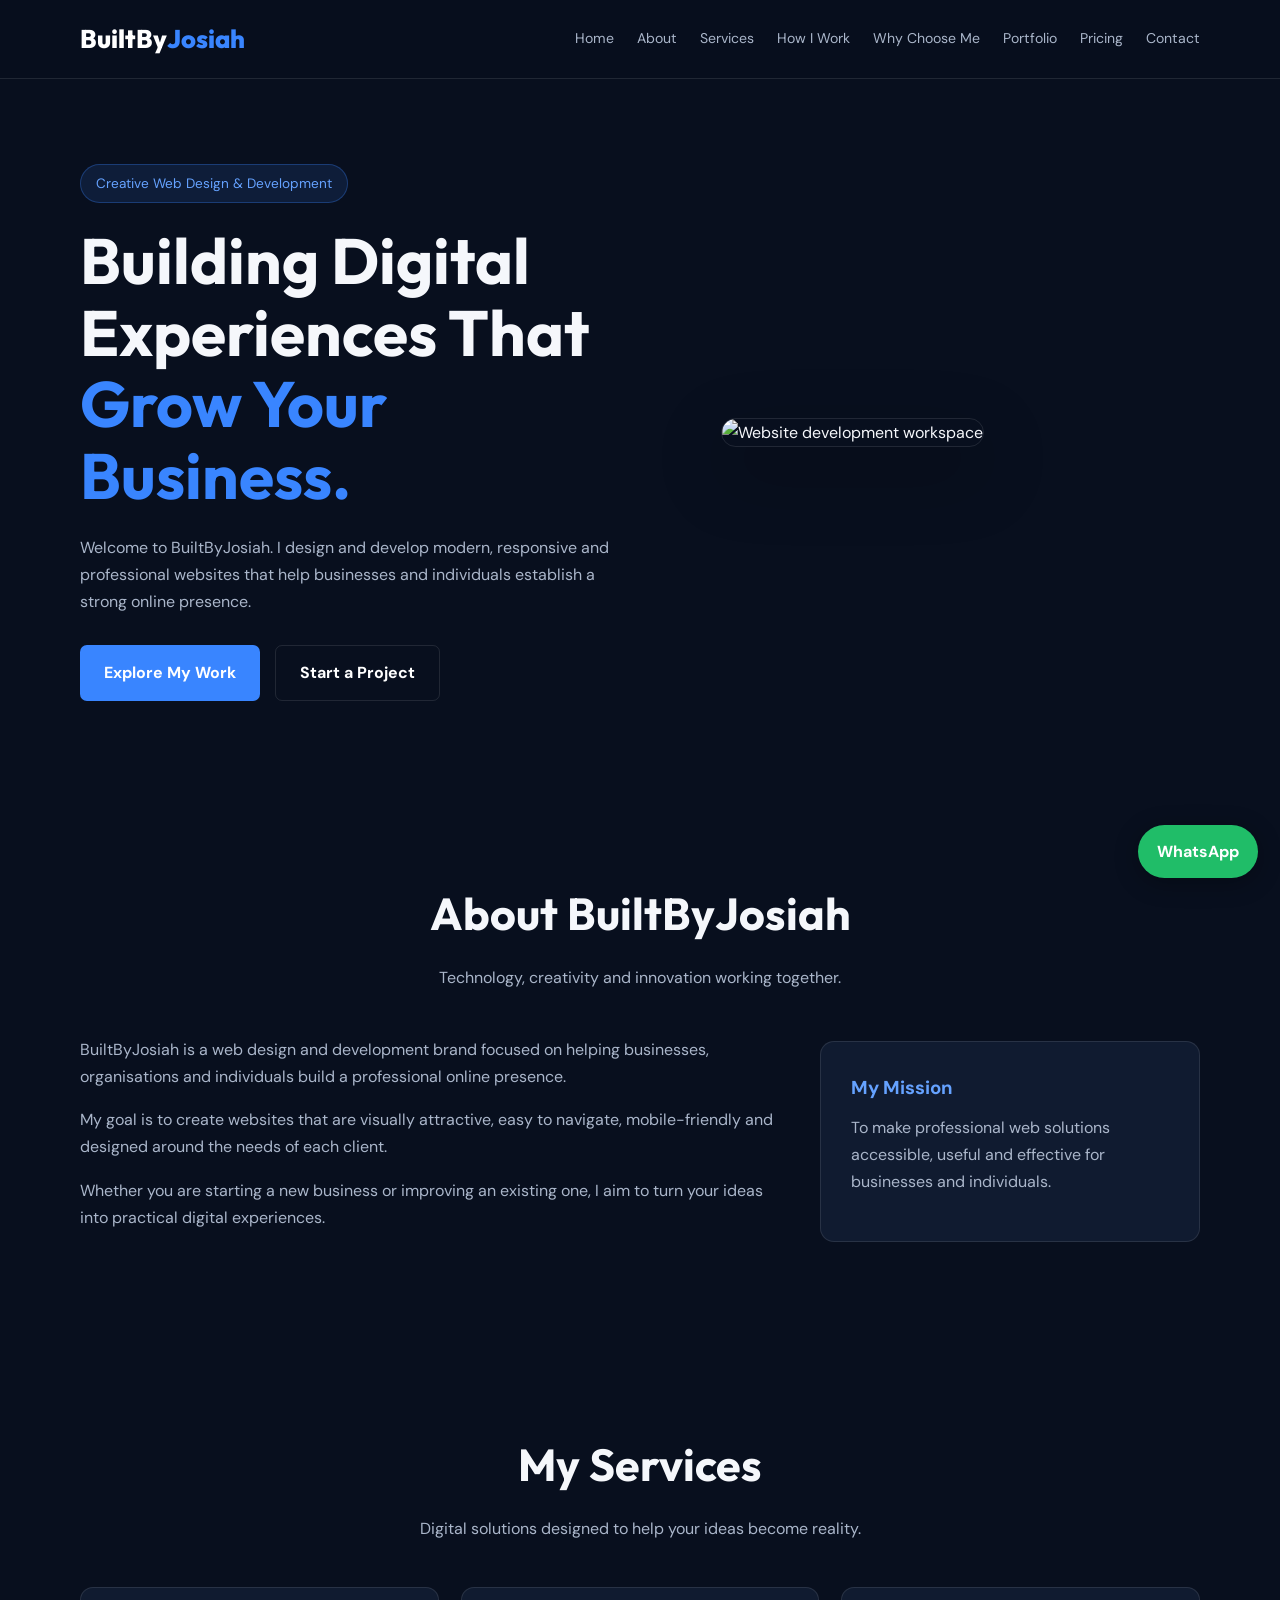
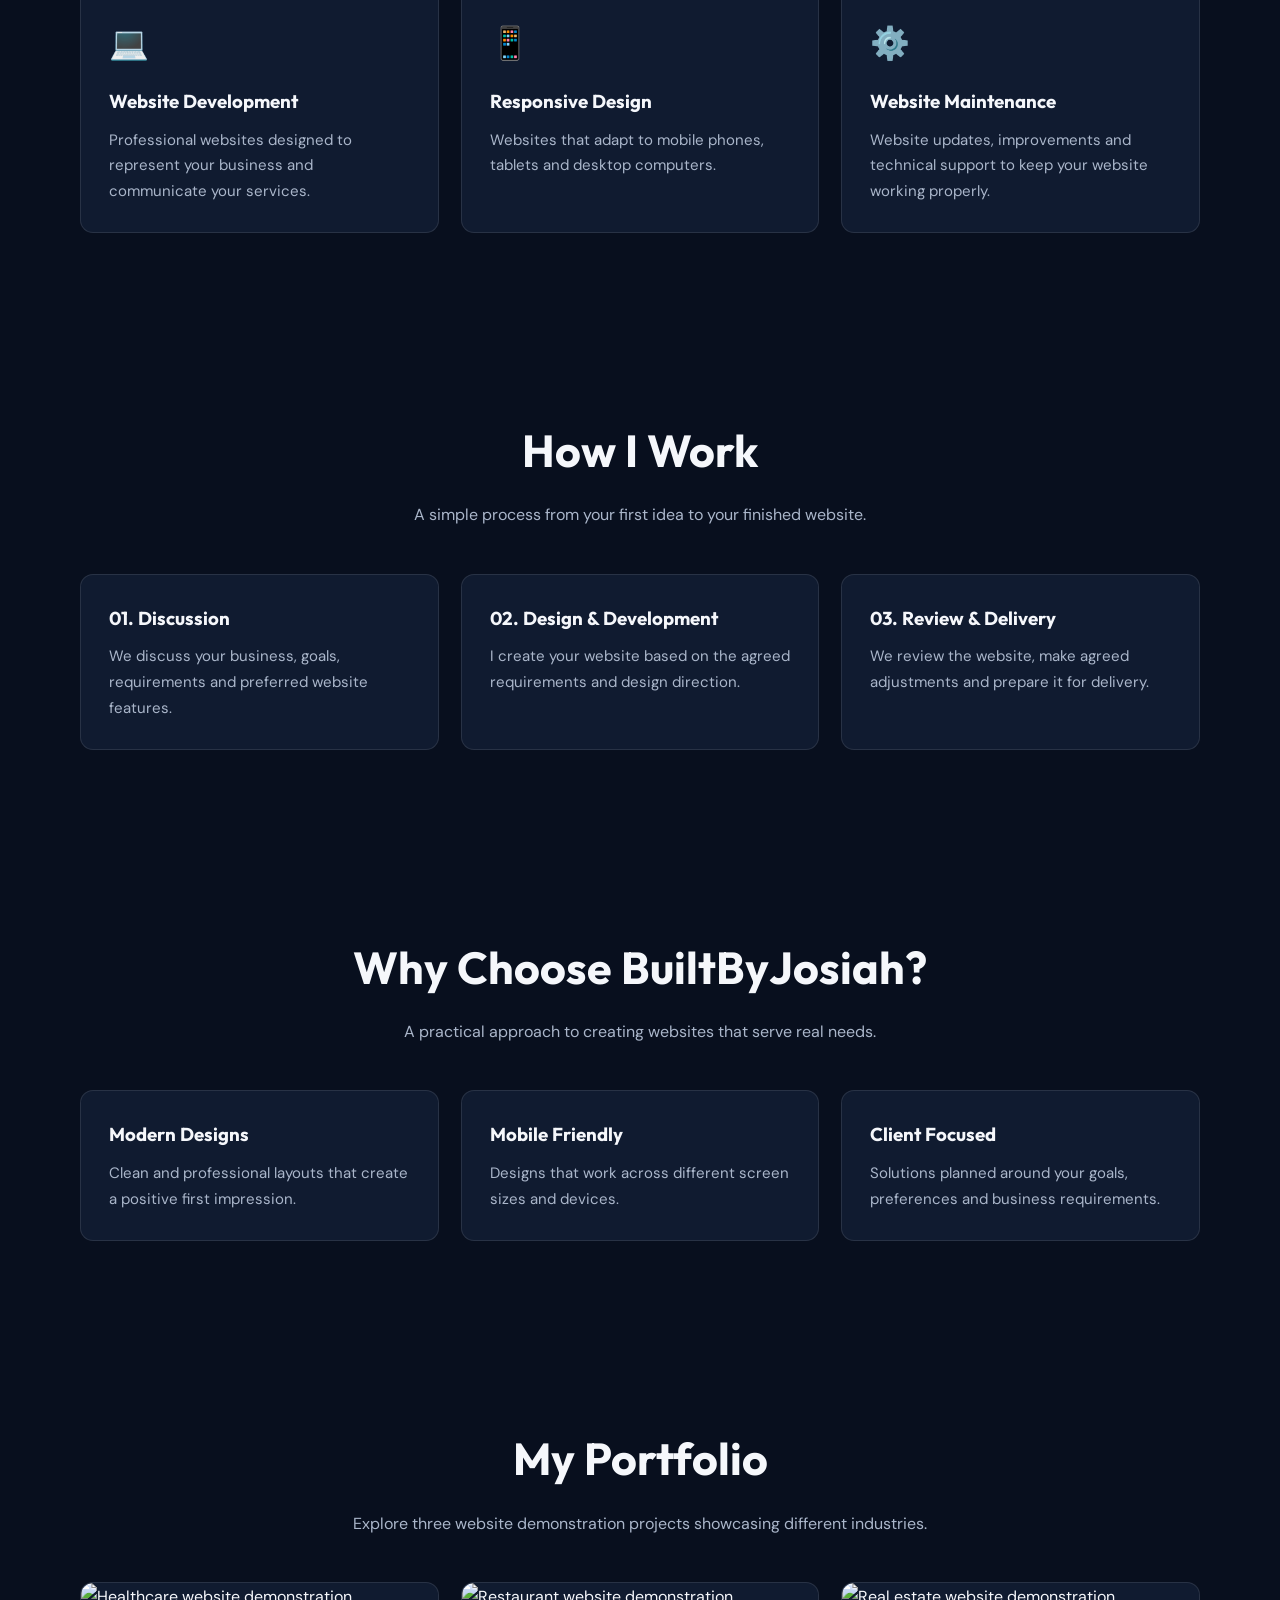
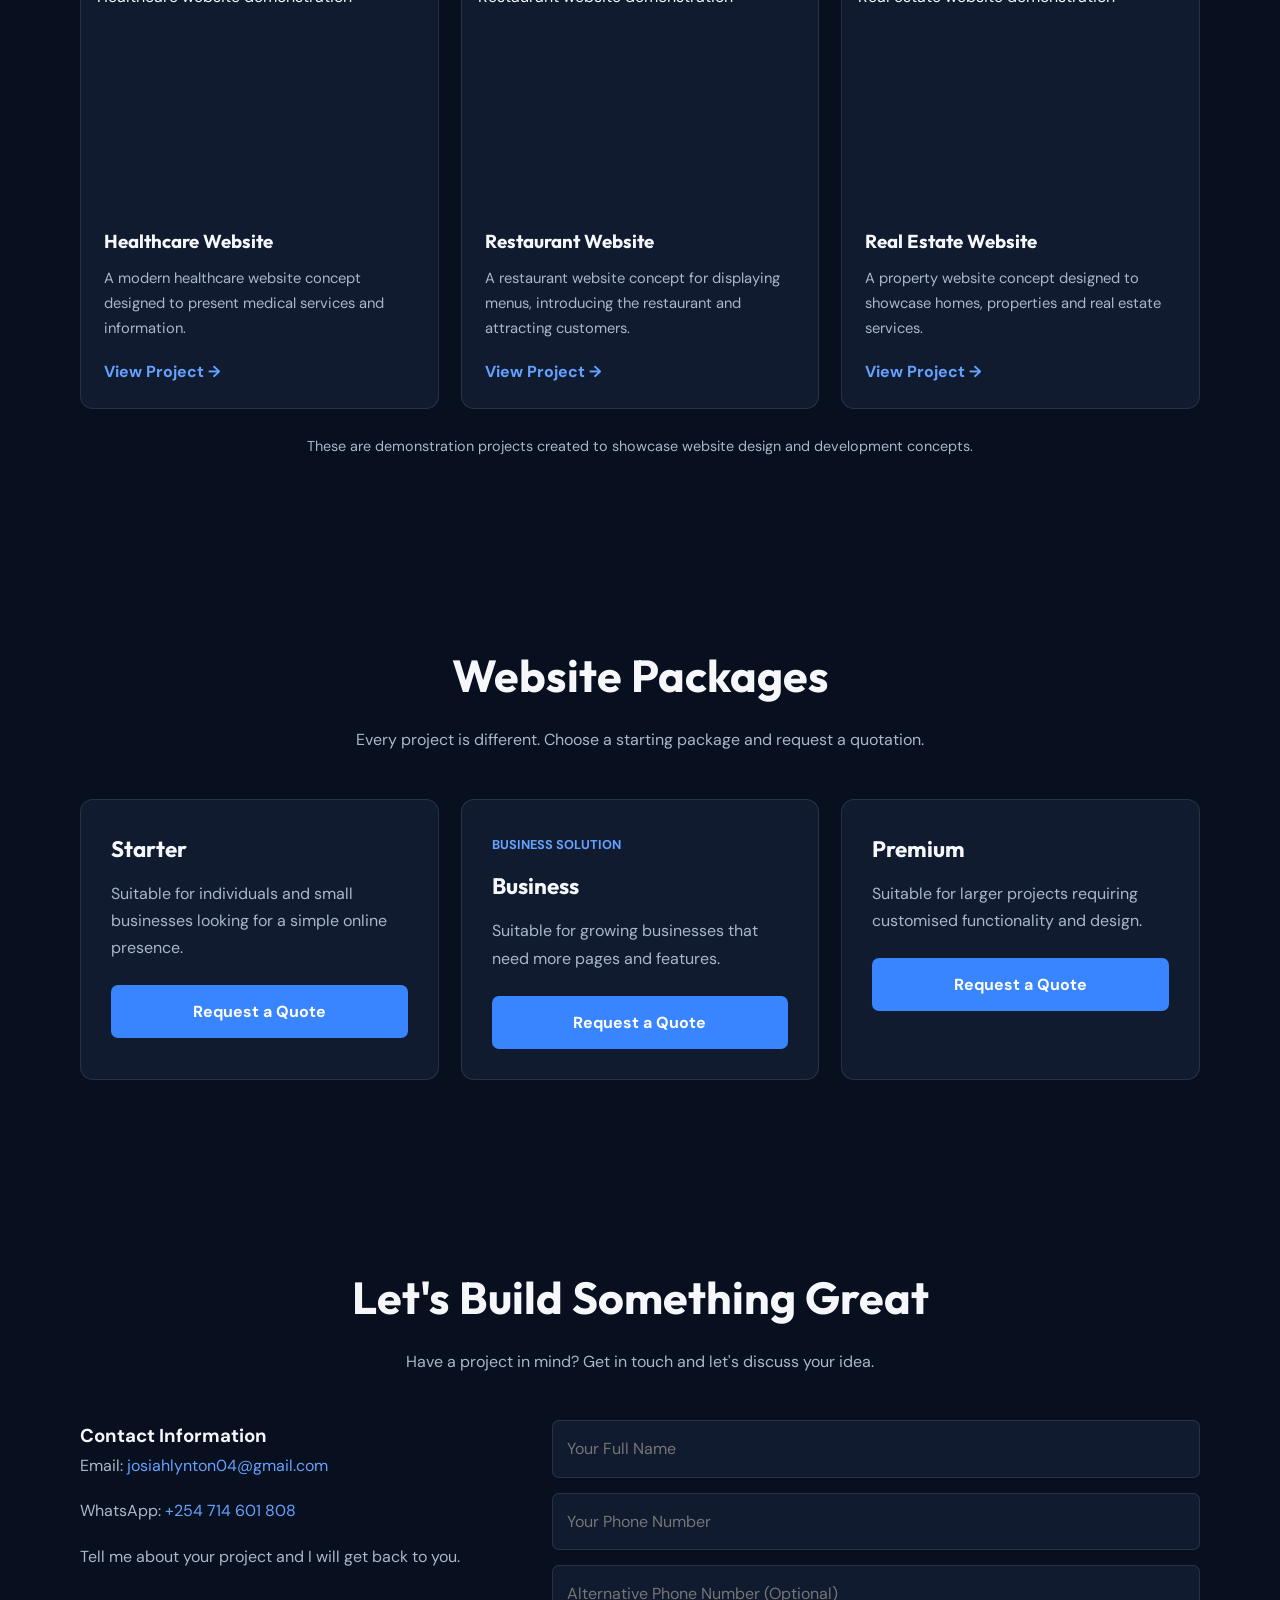
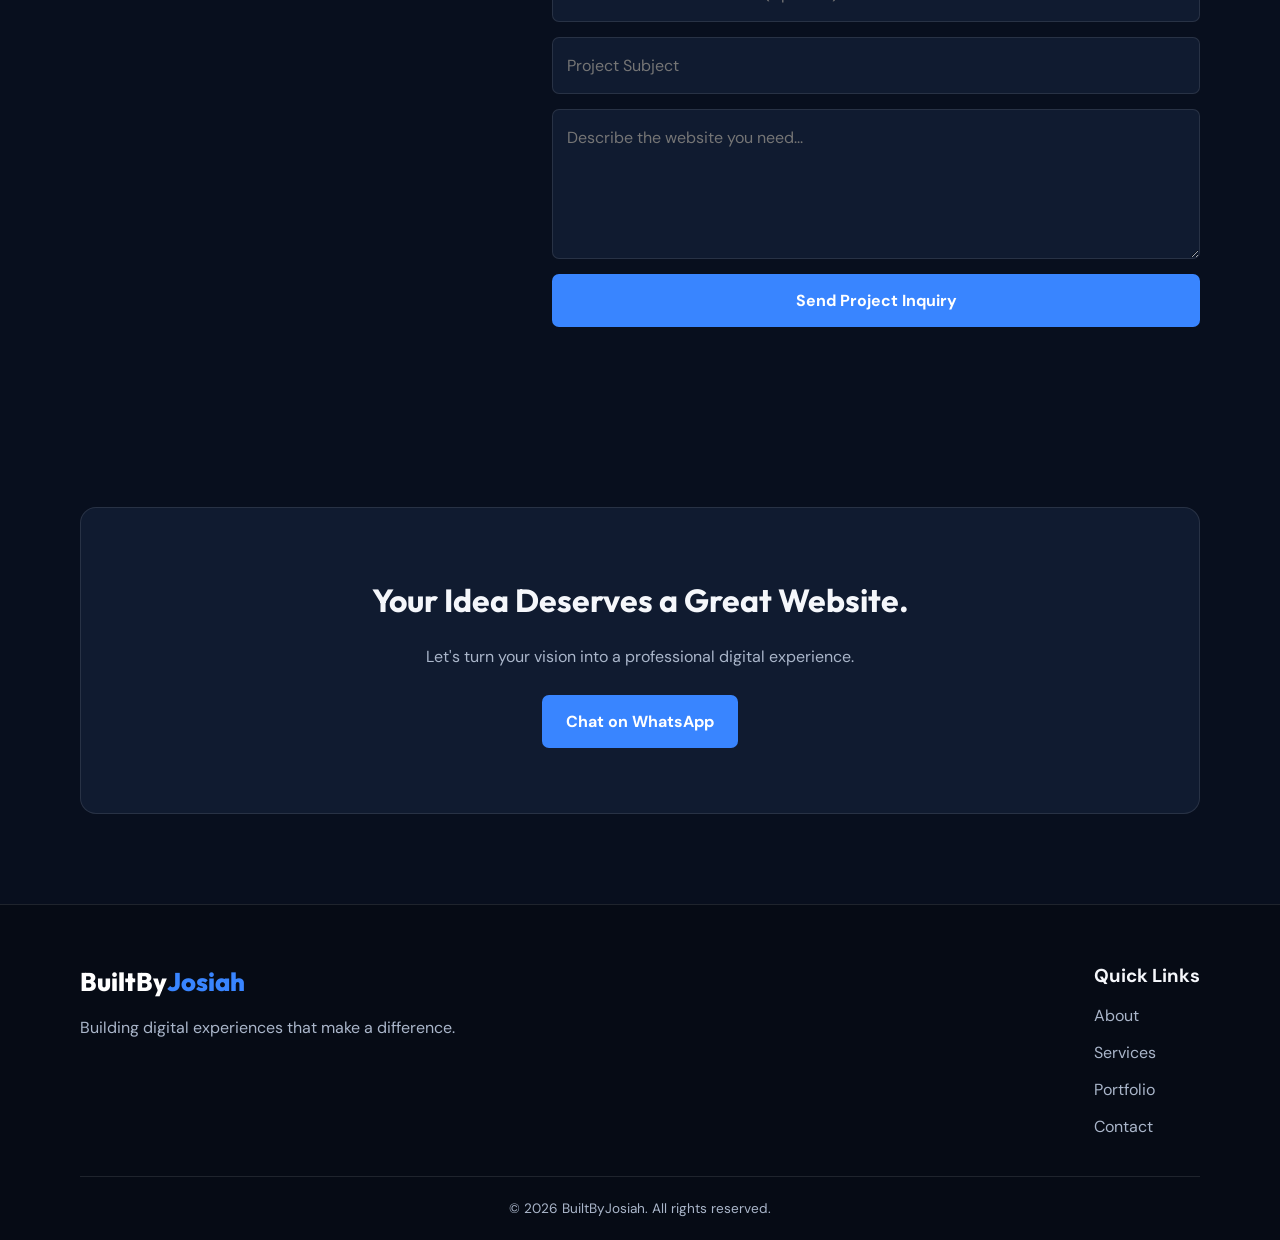
==== index.html @ 55ff453a "Add files via upload" ====
<!DOCTYPE html>
<html lang="en">

<head>
    <meta charset="UTF-8">
    <meta name="viewport" content="width=device-width, initial-scale=1.0">
    <meta name="description"
        content="BuiltByJosiah provides professional website design and development services for businesses and individuals.">
    <title>BuiltByJosiah | Professional Web Development</title>

    <link rel="preconnect" href="https://fonts.googleapis.com">
    <link rel="preconnect" href="https://fonts.gstatic.com" crossorigin>
    <link
        href="https://fonts.googleapis.com/css2?family=DM+Sans:wght@400;500;600;700&family=Outfit:wght@400;500;600;700;800&display=swap"
        rel="stylesheet">

    <link rel="stylesheet" href="style.css">
</head>

<body>

    <!-- HEADER -->
    <header class="site-header">
        <div class="container navbar">

            <a href="#home" class="logo">
                BuiltBy<span>Josiah</span>
            </a>

            <button class="menu-toggle" id="menu-toggle" aria-label="Open navigation menu" aria-expanded="false">
                ☰
            </button>

            <nav class="navigation" id="main-navigation">
                <a href="#home">Home</a>
                <a href="#about">About</a>
                <a href="#services">Services</a>
                <a href="#process">How I Work</a>
                <a href="#why-us">Why Choose Me</a>
                <a href="#portfolio">Portfolio</a>
                <a href="#pricing">Pricing</a>
                <a href="#contact">Contact</a>
            </nav>

        </div>
    </header>

    <!-- HERO SECTION -->
    <main>

        <section class="hero" id="home">
            <div class="container hero-content">

                <div class="hero-text">

                    <span class="hero-label">
                        Creative Web Design & Development
                    </span>

                    <h1>
                        Building Digital Experiences That
                        <span>Grow Your Business.</span>
                    </h1>

                    <p>
                        Welcome to BuiltByJosiah. I design and develop
                        modern, responsive and professional websites
                        that help businesses and individuals establish
                        a strong online presence.
                    </p>

                    <div class="hero-buttons">
                        <a href="#portfolio" class="primary-button">
                            Explore My Work
                        </a>

                        <a href="#contact" class="secondary-button">
                            Start a Project
                        </a>
                    </div>

                </div>

                <div class="hero-image">
                    <img src="https://images.unsplash.com/photo-1460925895917-afdab827c52f?auto=format&fit=crop&w=1000&q=85"
                        alt="Website development workspace">
                </div>

            </div>
        </section>

        <!-- ABOUT SECTION -->
        <section class="section about-section" id="about">
            <div class="container">

                <div class="section-heading">
                    <h2>About BuiltByJosiah</h2>
                    <p>
                        Technology, creativity and innovation working together.
                    </p>
                </div>

                <div class="about-content">

                    <div>
                        <p>
                            BuiltByJosiah is a web design and development
                            brand focused on helping businesses, organisations
                            and individuals build a professional online presence.
                        </p>

                        <p>
                            My goal is to create websites that are visually
                            attractive, easy to navigate, mobile-friendly
                            and designed around the needs of each client.
                        </p>

                        <p>
                            Whether you are starting a new business or improving
                            an existing one, I aim to turn your ideas into
                            practical digital experiences.
                        </p>
                    </div>

                    <div class="about-highlight">
                        <h3>My Mission</h3>
                        <p>
                            To make professional web solutions accessible,
                            useful and effective for businesses and individuals.
                        </p>
                    </div>

                </div>
            </div>
        </section>

        <!-- SERVICES SECTION -->
        <section class="section services-section" id="services">
            <div class="container">

                <div class="section-heading">
                    <h2>My Services</h2>
                    <p>
                        Digital solutions designed to help your ideas
                        become reality.
                    </p>
                </div>

                <div class="services-grid">

                    <article class="service-card">
                        <div class="service-icon">💻</div>
                        <h3>Website Development</h3>
                        <p>
                            Professional websites designed to represent
                            your business and communicate your services.
                        </p>
                    </article>

                    <article class="service-card">
                        <div class="service-icon">📱</div>
                        <h3>Responsive Design</h3>
                        <p>
                            Websites that adapt to mobile phones,
                            tablets and desktop computers.
                        </p>
                    </article>

                    <article class="service-card">
                        <div class="service-icon">⚙️</div>
                        <h3>Website Maintenance</h3>
                        <p>
                            Website updates, improvements and technical
                            support to keep your website working properly.
                        </p>
                    </article>

                </div>
            </div>
        </section>

        <!-- WORK PROCESS -->
        <section class="section process-section" id="process">
            <div class="container">

                <div class="section-heading">
                    <h2>How I Work</h2>
                    <p>
                        A simple process from your first idea
                        to your finished website.
                    </p>
                </div>

                <div class="process-grid">

                    <article class="process-card">
                        <h3>01. Discussion</h3>
                        <p>
                            We discuss your business, goals,
                            requirements and preferred website features.
                        </p>
                    </article>

                    <article class="process-card">
                        <h3>02. Design & Development</h3>
                        <p>
                            I create your website based on the agreed
                            requirements and design direction.
                        </p>
                    </article>

                    <article class="process-card">
                        <h3>03. Review & Delivery</h3>
                        <p>
                            We review the website, make agreed adjustments
                            and prepare it for delivery.
                        </p>
                    </article>

                </div>
            </div>
        </section>

        <!-- WHY CHOOSE ME -->
        <section class="section why-section" id="why-us">
            <div class="container">

                <div class="section-heading">
                    <h2>Why Choose BuiltByJosiah?</h2>
                    <p>
                        A practical approach to creating websites
                        that serve real needs.
                    </p>
                </div>

                <div class="why-grid">

                    <article class="why-card">
                        <h3>Modern Designs</h3>
                        <p>
                            Clean and professional layouts that
                            create a positive first impression.
                        </p>
                    </article>

                    <article class="why-card">
                        <h3>Mobile Friendly</h3>
                        <p>
                            Designs that work across different
                            screen sizes and devices.
                        </p>
                    </article>

                    <article class="why-card">
                        <h3>Client Focused</h3>
                        <p>
                            Solutions planned around your goals,
                            preferences and business requirements.
                        </p>
                    </article>

                </div>
            </div>
        </section>

        <!-- PORTFOLIO -->
        <section class="section portfolio-section" id="portfolio">
            <div class="container">

                <div class="section-heading">
                    <h2>My Portfolio</h2>
                    <p>
                        Explore three website demonstration projects
                        showcasing different industries.
                    </p>
                </div>

                <div class="portfolio-grid">

                    <!-- HEALTHCARE -->
                    <article class="portfolio-card">

                        <div class="portfolio-image">
                            <img src="https://images.unsplash.com/photo-1576091160399-112ba8d25d1d?auto=format&fit=crop&w=900&q=85"
                                alt="Healthcare website demonstration">
                        </div>

                        <div class="portfolio-info">
                            <h3>Healthcare Website</h3>

                            <p>
                                A modern healthcare website concept
                                designed to present medical services
                                and information.
                            </p>

                            <a href="projects/healthcare.html" class="portfolio-link">
                                View Project →
                            </a>
                        </div>

                    </article>

                    <!-- RESTAURANT -->
                    <article class="portfolio-card">

                        <div class="portfolio-image">
                            <img src="https://images.unsplash.com/photo-1517248135467-4c7edcad34c4?auto=format&fit=crop&w=900&q=85"
                                alt="Restaurant website demonstration">
                        </div>

                        <div class="portfolio-info">
                            <h3>Restaurant Website</h3>

                            <p>
                                A restaurant website concept for displaying
                                menus, introducing the restaurant and
                                attracting customers.
                            </p>

                            <a href="projects/restaurant.html" class="portfolio-link">
                                View Project →
                            </a>
                        </div>

                    </article>

                    <!-- REAL ESTATE -->
                    <article class="portfolio-card">

                        <div class="portfolio-image">
                            <img src="https://images.unsplash.com/photo-1600596542815-ffad4c1539a9?auto=format&fit=crop&w=900&q=85"
                                alt="Real estate website demonstration">
                        </div>

                        <div class="portfolio-info">
                            <h3>Real Estate Website</h3>

                            <p>
                                A property website concept designed
                                to showcase homes, properties and
                                real estate services.
                            </p>

                            <a href="projects/real-estate.html" class="portfolio-link">
                                View Project →
                            </a>
                        </div>

                    </article>

                </div>

                <p class="portfolio-note">
                    These are demonstration projects created to showcase
                    website design and development concepts.
                </p>

            </div>
        </section>

        <!-- PRICING -->
        <section class="section pricing-section" id="pricing">
            <div class="container">

                <div class="section-heading">
                    <h2>Website Packages</h2>
                    <p>
                        Every project is different. Choose a starting
                        package and request a quotation.
                    </p>
                </div>

                <div class="pricing-grid">

                    <article class="pricing-card">
                        <h3>Starter</h3>

                        <p class="pricing-description">
                            Suitable for individuals and small businesses
                            looking for a simple online presence.
                        </p>

                        <a href="#contact" class="primary-button">
                            Request a Quote
                        </a>
                    </article>

                    <article class="pricing-card">
                        <span class="popular-label">BUSINESS SOLUTION</span>

                        <h3>Business</h3>

                        <p class="pricing-description">
                            Suitable for growing businesses that need
                            more pages and features.
                        </p>

                        <a href="#contact" class="primary-button">
                            Request a Quote
                        </a>
                    </article>

                    <article class="pricing-card">
                        <h3>Premium</h3>

                        <p class="pricing-description">
                            Suitable for larger projects requiring
                            customised functionality and design.
                        </p>

                        <a href="#contact" class="primary-button">
                            Request a Quote
                        </a>
                    </article>

                </div>
            </div>
        </section>

        <!-- CONTACT -->
        <section class="section contact-section" id="contact">
            <div class="container">

                <div class="section-heading">
                    <h2>Let's Build Something Great</h2>
                    <p>
                        Have a project in mind? Get in touch
                        and let's discuss your idea.
                    </p>
                </div>

                <div class="contact-content">

                    <div class="contact-details">

                        <h3>Contact Information</h3>

                        <p>
                            Email:
                            <a href="mailto:josiahlynton04@gmail.com">
                                josiahlynton04@gmail.com
                            </a>
                        </p>

                        <p>
                            WhatsApp:
                            <a href="https://wa.me/254714601808" target="_blank" rel="noopener noreferrer">
                                +254 714 601 808
                            </a>
                        </p>

                        <p>
                            Tell me about your project and I will
                            get back to you.
                        </p>

                    </div>

                    <form class="contact-form" action="https://formsubmit.co/josiahlynton04@gmail.com" method="POST">

                        <!-- EMAIL SUBJECT -->
                        <input type="hidden" name="_subject" value="New Website Project Inquiry - BuiltByJosiah">

                        <!-- SPAM PROTECTION -->
                        <input type="hidden" name="_captcha" value="true">

                        <!-- EMAIL TEMPLATE -->
                        <input type="hidden" name="_template" value="table">

                        <!-- SUCCESS REDIRECT -->
                        <input type="hidden" name="_next" value="https://YOUR-WEBSITE-ADDRESS/thank-you.html">

                        <input type="text" name="Full Name" placeholder="Your Full Name" required>

                        <input type="tel" name="Phone Number" placeholder="Your Phone Number" required>

                        <input type="tel" name="Alternative Phone Number"
                            placeholder="Alternative Phone Number (Optional)">

                        <input type="text" name="Project Subject" placeholder="Project Subject" required>

                        <textarea name="Project Description" placeholder="Describe the website you need..."
                            required></textarea>

                        <button type="submit" class="primary-button">
                            Send Project Inquiry
                        </button>

                    </form>

                </div>
            </div>
        </section>

        <!-- FINAL CALL TO ACTION -->
        <section class="section">
            <div class="container">

                <div class="final-cta">
                    <h2>Your Idea Deserves a Great Website.</h2>

                    <p>
                        Let's turn your vision into a professional
                        digital experience.
                    </p>

                    <a href="https://wa.me/254714601808?text=Hello%20BuiltByJosiah%2C%20I%20am%20interested%20in%20your%20web%20development%20services."
                        target="_blank" rel="noopener noreferrer" class="primary-button">
                        Chat on WhatsApp
                    </a>
                </div>

            </div>
        </section>

    </main>

    <!-- FOOTER -->
    <footer class="site-footer">
        <div class="container">

            <div class="footer-content">

                <div>
                    <a href="#home" class="logo">
                        BuiltBy<span>Josiah</span>
                    </a>

                    <p>
                        Building digital experiences that make a difference.
                    </p>
                </div>

                <div>
                    <h3>Quick Links</h3>

                    <p><a href="#about">About</a></p>
                    <p><a href="#services">Services</a></p>
                    <p><a href="#portfolio">Portfolio</a></p>
                    <p><a href="#contact">Contact</a></p>
                </div>

            </div>

            <div class="footer-bottom">
                <p>
                    &copy; 2026 BuiltByJosiah. All rights reserved.
                </p>
            </div>

        </div>
    </footer>

    <!-- FLOATING WHATSAPP BUTTON -->
    <a class="whatsapp-float" href="https://wa.me/254714601808" target="_blank" rel="noopener noreferrer"
        aria-label="Contact BuiltByJosiah on WhatsApp">
        WhatsApp
    </a>

    <script src="script.js"></script>

</body>

</html>
---- style.css ----
@import url('https://fonts.googleapis.com/css2?family=DM+Sans:wght@400;500;600;700&family=Outfit:wght@400;500;600;700;800&display=swap');

:root {
    --background: #080f1e;
    --surface: #101b30;
    --surface-light: #17253d;
    --primary: #3985ff;
    --primary-light: #65a2ff;
    --text: #f5f7fb;
    --muted: #aab6ca;
    --border: rgba(255, 255, 255, 0.1);
}

* {
    margin: 0;
    padding: 0;
    box-sizing: border-box;
}

html {
    scroll-behavior: smooth;
    scroll-padding-top: 90px;
}

body {
    background: var(--background);
    color: var(--text);
    font-family: 'DM Sans', sans-serif;
    line-height: 1.7;
}

a {
    color: inherit;
    text-decoration: none;
}

button,
input,
textarea {
    font: inherit;
}

.container {
    width: min(1120px, 90%);
    margin: auto;
}

.site-header {
    position: sticky;
    top: 0;
    z-index: 1000;
    background: rgba(8, 15, 30, 0.94);
    backdrop-filter: blur(14px);
    border-bottom: 1px solid var(--border);
}

.navbar {
    min-height: 78px;
    display: flex;
    align-items: center;
    justify-content: space-between;
    gap: 25px;
}

.logo {
    font-family: 'Outfit', sans-serif;
    font-size: 1.6rem;
    font-weight: 800;
    color: white;
}

.logo span {
    color: var(--primary);
}

.navigation {
    display: flex;
    align-items: center;
    gap: 23px;
}

.navigation a {
    color: var(--muted);
    font-size: 0.88rem;
    transition: 0.3s;
}

.navigation a:hover {
    color: var(--primary-light);
}

.menu-toggle {
    display: none;
    border: 0;
    background: transparent;
    color: white;
    font-size: 1.7rem;
    cursor: pointer;
}

.hero {
    min-height: 650px;
    display: flex;
    align-items: center;
    padding: 85px 0;
    overflow: hidden;
}

.hero-content {
    display: grid;
    grid-template-columns: 1.1fr 0.9fr;
    align-items: center;
    gap: 55px;
}

.hero-label {
    display: inline-block;
    padding: 7px 15px;
    background: rgba(57, 133, 255, 0.12);
    color: var(--primary-light);
    border: 1px solid rgba(57, 133, 255, 0.3);
    border-radius: 30px;
    margin-bottom: 22px;
    font-size: 0.85rem;
}

.hero h1 {
    font-family: 'Outfit', sans-serif;
    font-size: clamp(2.8rem, 5vw, 4.5rem);
    line-height: 1.12;
    margin-bottom: 22px;
}

.hero h1 span {
    color: var(--primary);
}

.hero-text p {
    color: var(--muted);
    max-width: 540px;
    margin-bottom: 30px;
}

.hero-buttons {
    display: flex;
    flex-wrap: wrap;
    gap: 15px;
}

.primary-button,
.secondary-button {
    display: inline-flex;
    align-items: center;
    justify-content: center;
    padding: 13px 24px;
    border-radius: 7px;
    font-weight: 700;
    transition: 0.3s;
}

.primary-button {
    background: var(--primary);
    color: white;
}

.primary-button:hover {
    background: #246fe5;
    transform: translateY(-3px);
}

.secondary-button {
    border: 1px solid var(--border);
    color: white;
}

.secondary-button:hover {
    border-color: var(--primary);
    color: var(--primary-light);
}

.hero-image img {
    width: 100%;
    max-height: 440px;
    object-fit: cover;
    border-radius: 18px;
    border: 1px solid var(--border);
    box-shadow: 0 25px 70px rgba(0, 0, 0, 0.3);
}

.section {
    padding: 90px 0;
}

.section-heading {
    max-width: 680px;
    margin: 0 auto 45px;
    text-align: center;
}

.section-heading h2 {
    font-family: 'Outfit', sans-serif;
    font-size: clamp(2rem, 4vw, 2.8rem);
    margin-bottom: 12px;
}

.section-heading p,
.about-content p,
.portfolio-note {
    color: var(--muted);
}

.about-content {
    display: grid;
    grid-template-columns: 1.3fr 0.7fr;
    gap: 35px;
    align-items: center;
}

.about-content p {
    margin-bottom: 16px;
}

.about-highlight {
    background: var(--surface);
    padding: 30px;
    border: 1px solid var(--border);
    border-radius: 14px;
}

.about-highlight h3 {
    color: var(--primary-light);
    margin-bottom: 10px;
}

.services-grid,
.process-grid,
.why-grid,
.portfolio-grid,
.pricing-grid {
    display: grid;
    grid-template-columns: repeat(3, 1fr);
    gap: 22px;
}

.service-card,
.process-card,
.why-card,
.portfolio-card,
.pricing-card {
    background: var(--surface);
    border: 1px solid var(--border);
    border-radius: 13px;
    overflow: hidden;
    transition: 0.3s;
}

.service-card,
.process-card,
.why-card {
    padding: 28px;
}

.service-card:hover,
.process-card:hover,
.why-card:hover,
.portfolio-card:hover,
.pricing-card:hover {
    transform: translateY(-6px);
    border-color: rgba(57, 133, 255, 0.6);
}

.service-icon {
    font-size: 2rem;
    margin-bottom: 15px;
}

.service-card h3,
.process-card h3,
.why-card h3 {
    font-family: 'Outfit', sans-serif;
    margin-bottom: 10px;
}

.service-card p,
.process-card p,
.why-card p {
    color: var(--muted);
    font-size: 0.94rem;
}

.portfolio-image img {
    width: 100%;
    height: 220px;
    object-fit: cover;
    display: block;
}

.portfolio-info {
    padding: 23px;
}

.portfolio-info h3 {
    font-family: 'Outfit', sans-serif;
    margin-bottom: 8px;
}

.portfolio-info p {
    color: var(--muted);
    font-size: 0.92rem;
    margin-bottom: 17px;
}

.portfolio-link {
    color: var(--primary-light);
    font-weight: 700;
}

.portfolio-link:hover {
    color: white;
}

.portfolio-note {
    margin-top: 25px;
    text-align: center;
    font-size: 0.9rem;
}

.pricing-card {
    padding: 30px;
    position: relative;
}

.pricing-card h3 {
    font-family: 'Outfit', sans-serif;
    font-size: 1.4rem;
    margin-bottom: 12px;
}

.pricing-description {
    color: var(--muted);
    margin-bottom: 24px;
}

.pricing-card .primary-button {
    width: 100%;
}

.popular-label {
    display: inline-block;
    color: var(--primary-light);
    font-size: 0.8rem;
    font-weight: 700;
    margin-bottom: 12px;
}

.contact-content {
    display: grid;
    grid-template-columns: 0.8fr 1.2fr;
    gap: 40px;
}

.contact-details p {
    color: var(--muted);
    margin-bottom: 18px;
}

.contact-details a {
    color: var(--primary-light);
}

.contact-form {
    display: flex;
    flex-direction: column;
    gap: 15px;
}

.contact-form input,
.contact-form textarea {
    width: 100%;
    padding: 14px;
    background: var(--surface);
    border: 1px solid var(--border);
    border-radius: 7px;
    color: white;
    outline: none;
}

.contact-form input:focus,
.contact-form textarea:focus {
    border-color: var(--primary);
}

.contact-form textarea {
    min-height: 150px;
    resize: vertical;
}

.contact-form button {
    border: none;
    cursor: pointer;
}

.final-cta {
    text-align: center;
    padding: 65px 20px;
    background: var(--surface);
    border-radius: 16px;
    border: 1px solid var(--border);
}

.final-cta h2 {
    font-family: 'Outfit', sans-serif;
    font-size: 2rem;
    margin-bottom: 15px;
}

.final-cta p {
    color: var(--muted);
    margin-bottom: 25px;
}

.site-footer {
    padding: 55px 0 20px;
    border-top: 1px solid var(--border);
    background: #060b15;
}

.footer-content {
    display: flex;
    justify-content: space-between;
    gap: 30px;
    flex-wrap: wrap;
    margin-bottom: 35px;
}

.footer-content p {
    color: var(--muted);
    margin-top: 10px;
}

.footer-bottom {
    padding-top: 20px;
    border-top: 1px solid var(--border);
    color: var(--muted);
    text-align: center;
    font-size: 0.85rem;
}

.whatsapp-float {
    position: fixed;
    right: 22px;
    bottom: 22px;
    z-index: 900;
    background: #20bd68;
    color: white;
    padding: 13px 19px;
    border-radius: 40px;
    font-weight: 700;
    box-shadow: 0 5px 25px rgba(0, 0, 0, 0.3);
    transition: 0.3s;
}

.whatsapp-float:hover {
    transform: translateY(-4px);
}

/* TABLETS */

@media (max-width: 900px) {
    .navigation {
        gap: 13px;
    }

    .navigation a {
        font-size: 0.8rem;
    }

    .hero-content {
        gap: 30px;
    }

    .services-grid,
    .process-grid,
    .why-grid,
    .portfolio-grid,
    .pricing-grid {
        grid-template-columns: repeat(2, 1fr);
    }
}

/* MOBILE PHONES */

@media (max-width: 700px) {
    .navbar {
        min-height: 70px;
    }

    .menu-toggle {
        display: block;
    }

    .navigation {
        display: none;
        position: absolute;
        top: 70px;
        left: 0;
        width: 100%;
        padding: 22px 5%;
        background: var(--surface);
        border-bottom: 1px solid var(--border);
        flex-direction: column;
        align-items: flex-start;
        gap: 17px;
    }

    .navigation.active {
        display: flex;
    }

    .navigation a {
        font-size: 1rem;
    }

    .hero {
        padding: 65px 0;
    }

    .hero-content,
    .about-content,
    .contact-content {
        grid-template-columns: 1fr;
    }

    .hero h1 {
        font-size: 2.8rem;
    }

    .hero-image {
        margin-top: 15px;
    }

    .section {
        padding: 65px 0;
    }

    .services-grid,
    .process-grid,
    .why-grid,
    .portfolio-grid,
    .pricing-grid {
        grid-template-columns: 1fr;
    }

    .about-highlight {
        margin-top: 10px;
    }

    .final-cta h2 {
        font-size: 1.7rem;
    }

    .whatsapp-float {
        right: 14px;
        bottom: 14px;
        padding: 11px 15px;
    }
}
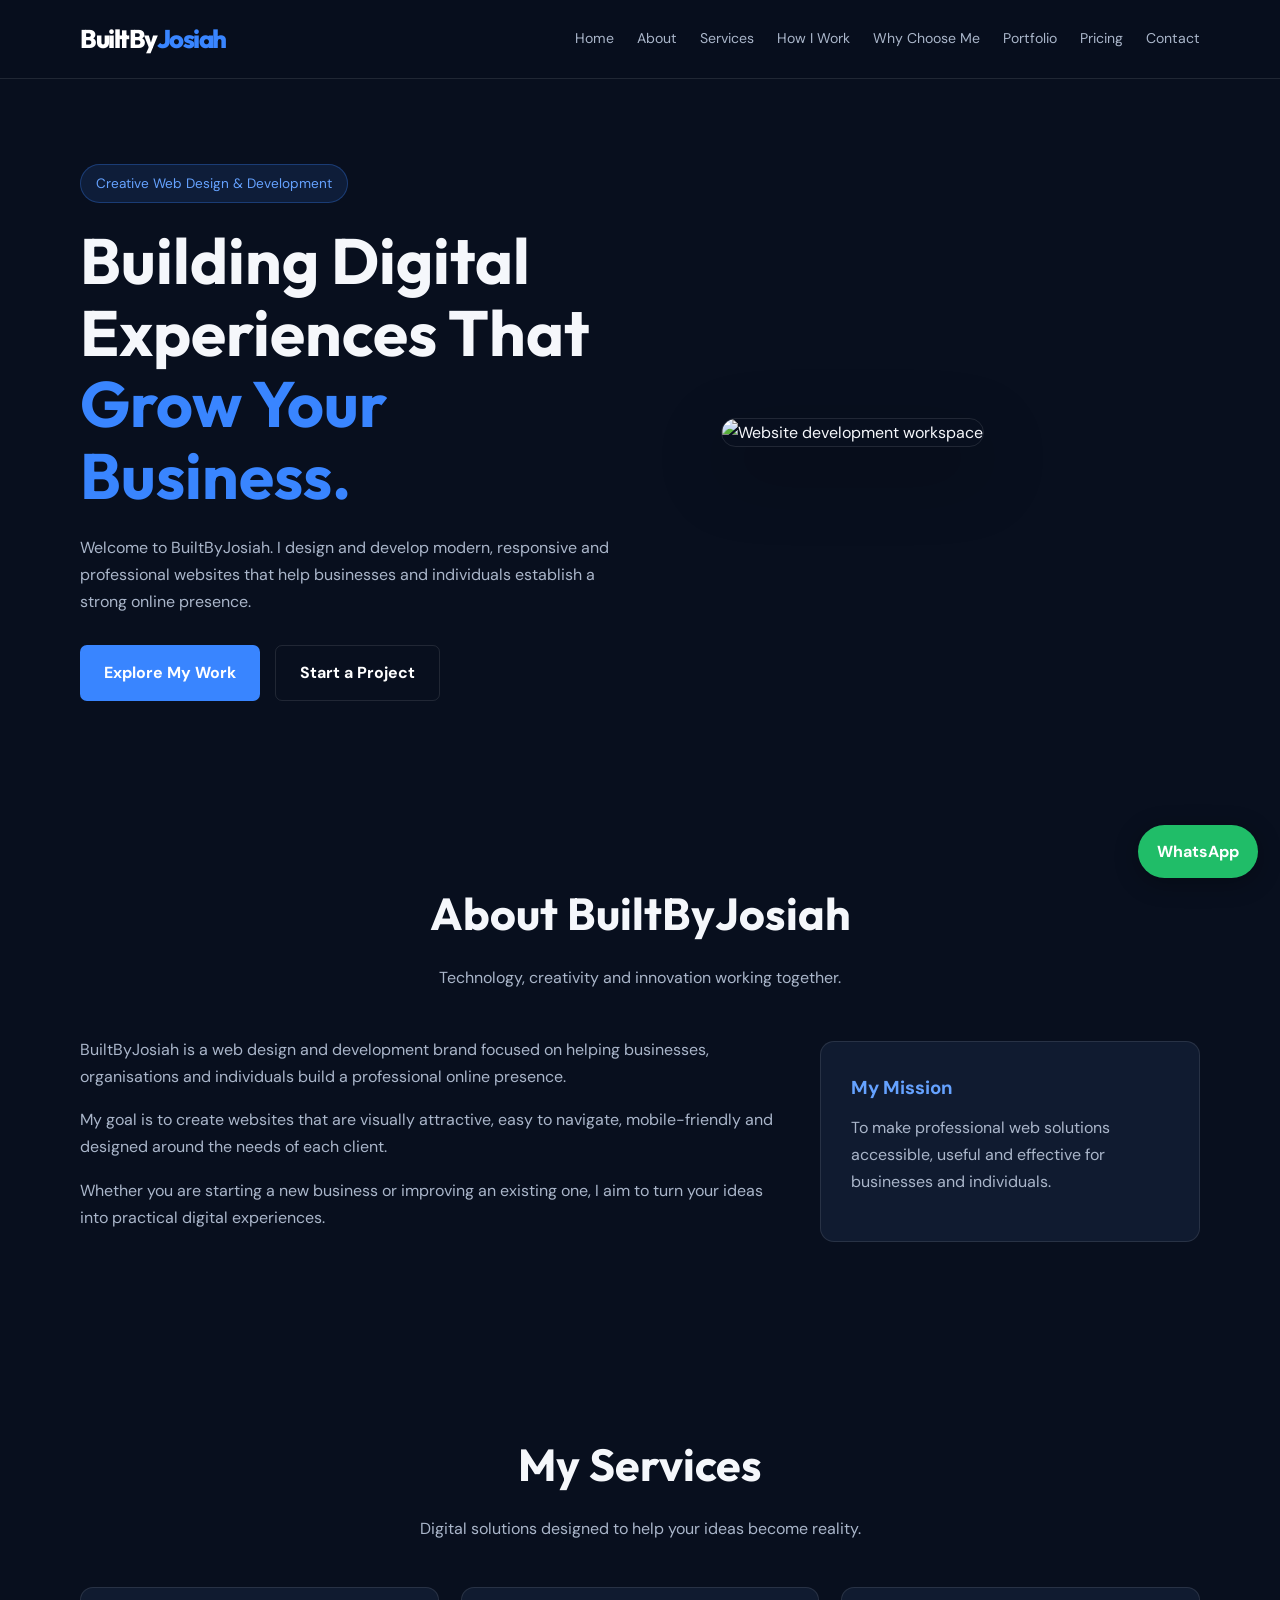
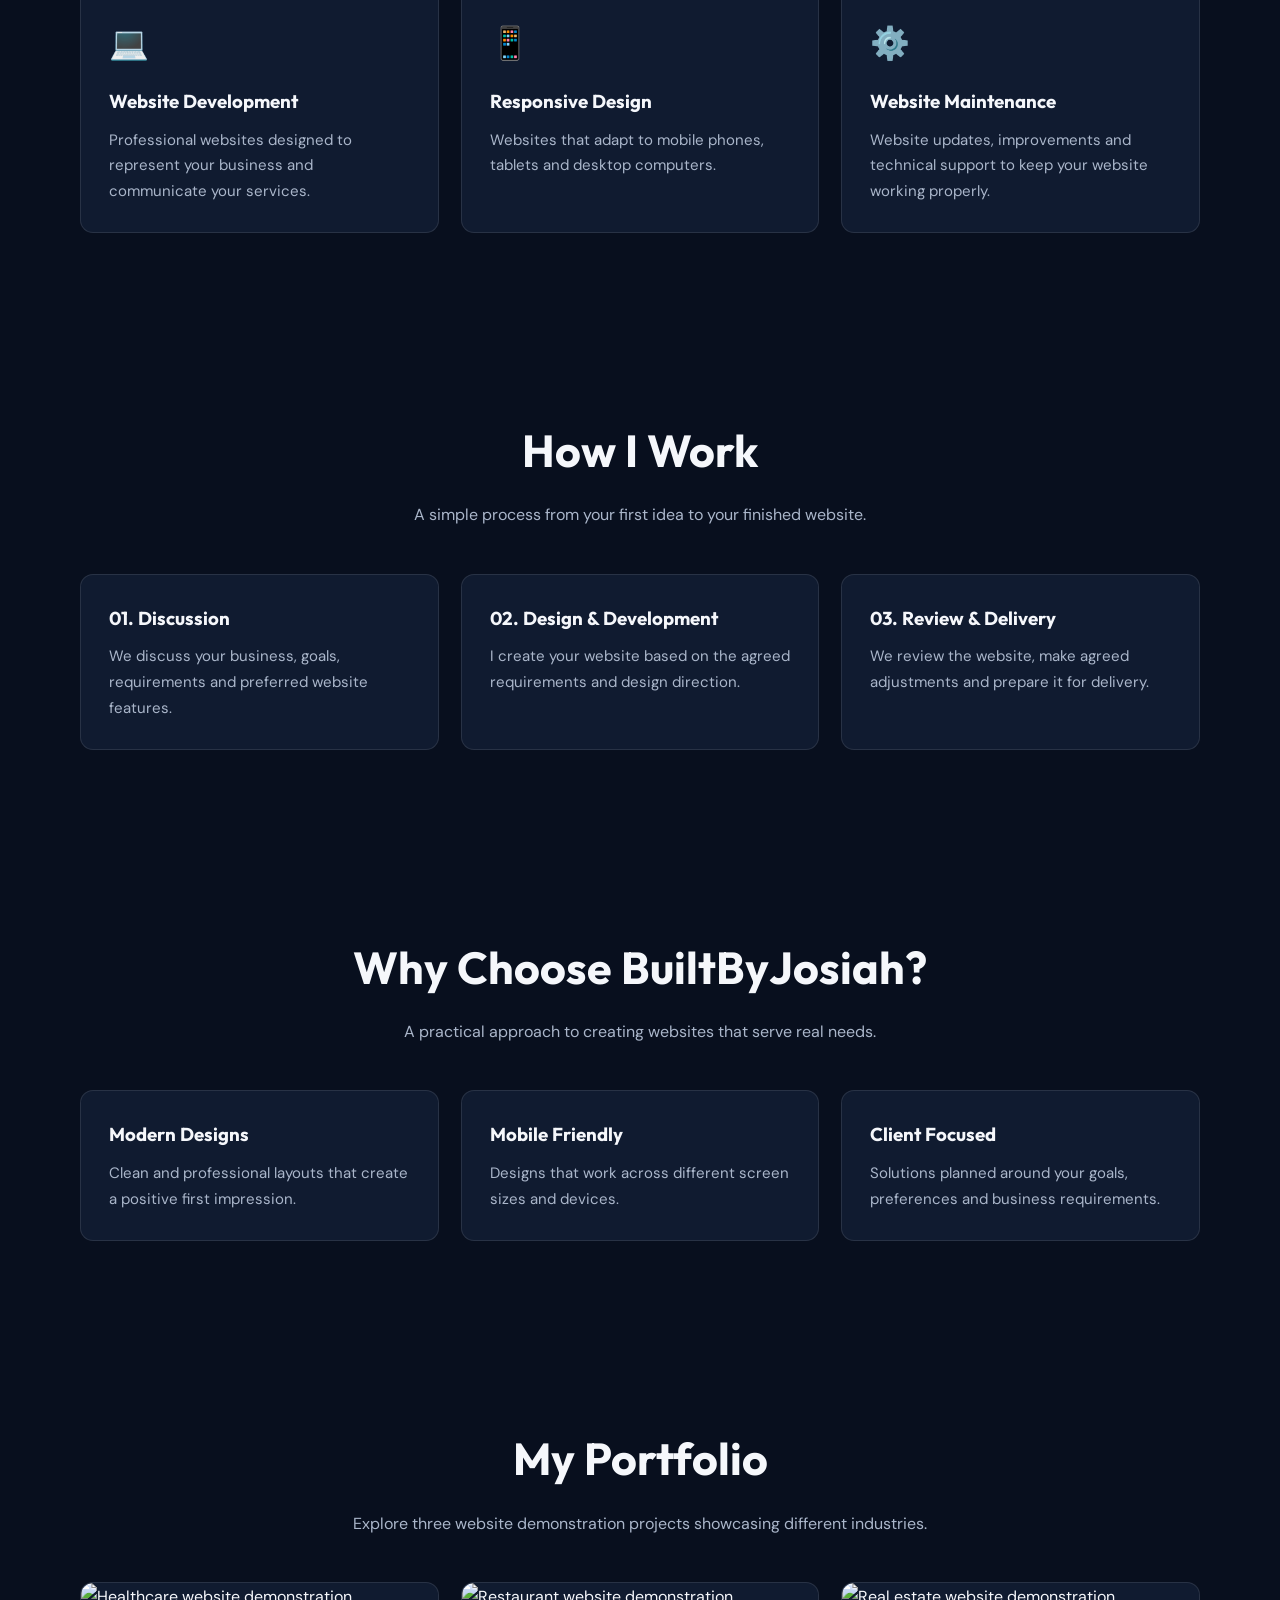
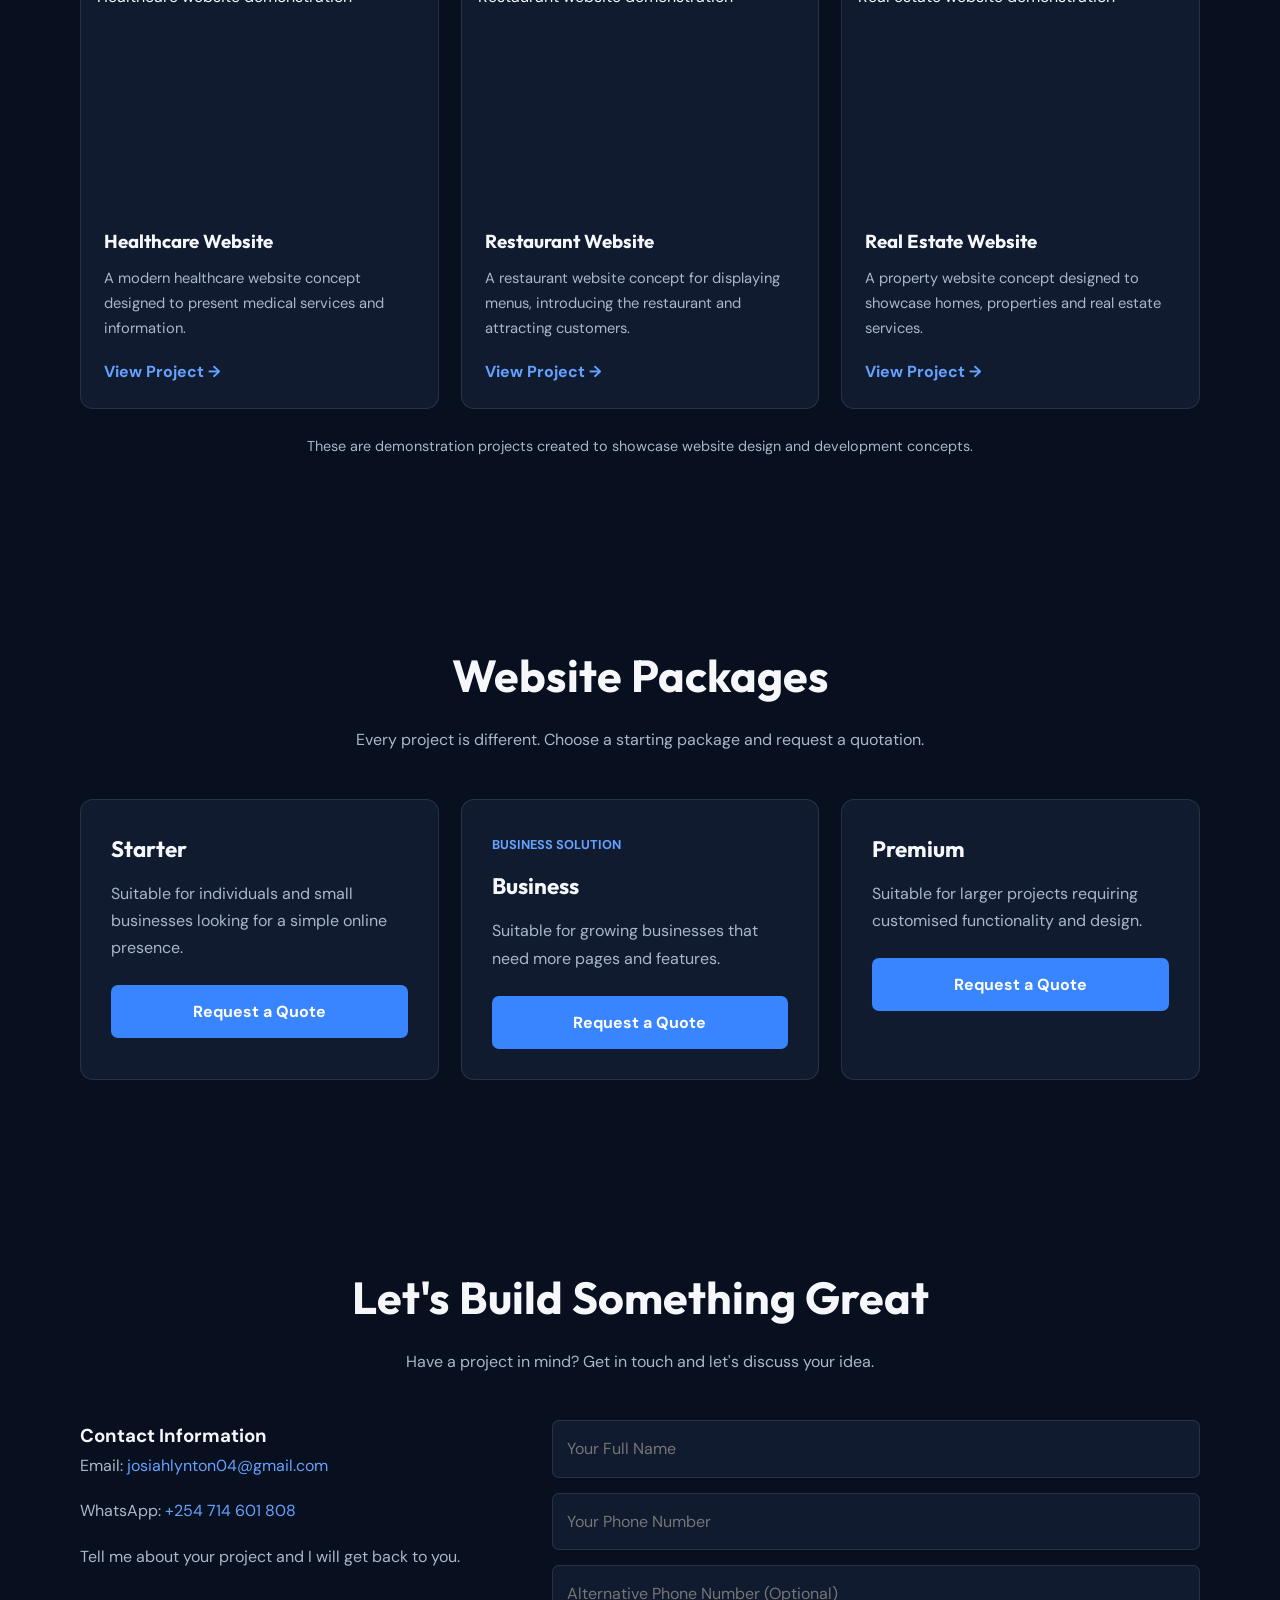
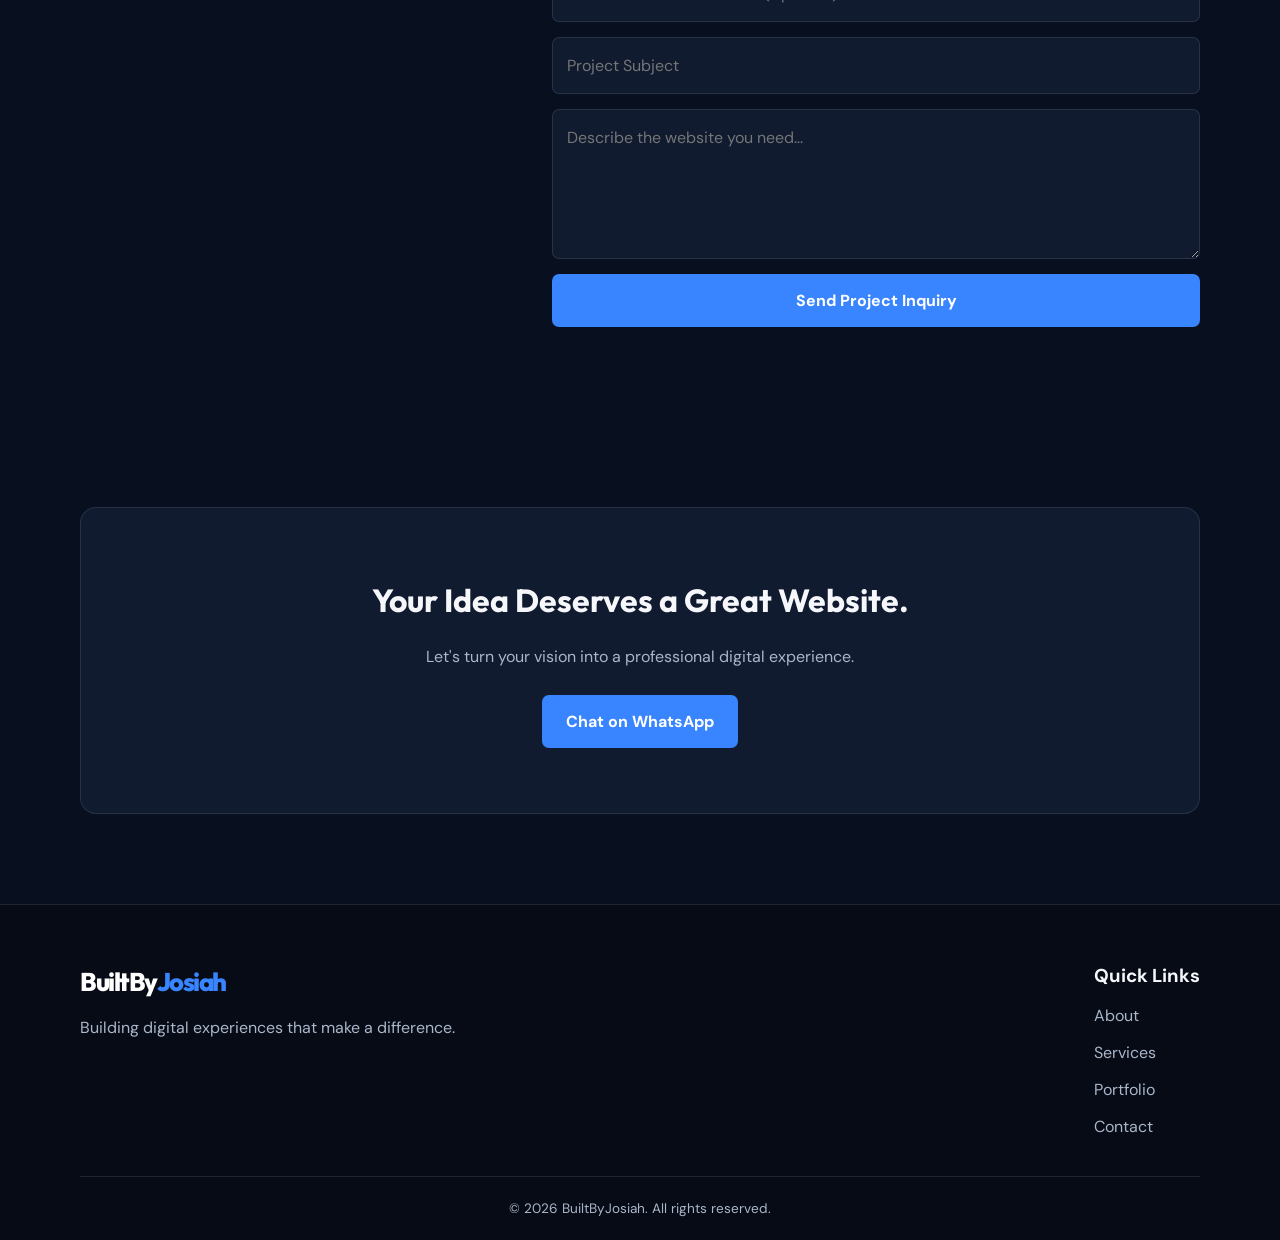
==== commit 05761ace: "Fix HTML structure and update content" ====
--- a/index.html
+++ b/index.html
@@ -1,15 +1,19 @@
+
 <!DOCTYPE html>
 <html lang="en">
 
 <head>
     <meta charset="UTF-8">
     <meta name="viewport" content="width=device-width, initial-scale=1.0">
+
     <meta name="description"
         content="BuiltByJosiah provides professional website design and development services for businesses and individuals.">
+
     <title>BuiltByJosiah | Professional Web Development</title>
 
     <link rel="preconnect" href="https://fonts.googleapis.com">
     <link rel="preconnect" href="https://fonts.gstatic.com" crossorigin>
+
     <link
         href="https://fonts.googleapis.com/css2?family=DM+Sans:wght@400;500;600;700&family=Outfit:wght@400;500;600;700;800&display=swap"
         rel="stylesheet">
@@ -23,11 +27,13 @@
     <header class="site-header">
         <div class="container navbar">
 
-            <a href="#home" class="logo">
+            <a href="#home" class="logo"
+                style="font-family: 'Outfit', sans-serif; font-weight: 800; letter-spacing: -1.5px;">
                 BuiltBy<span>Josiah</span>
             </a>
 
-            <button class="menu-toggle" id="menu-toggle" aria-label="Open navigation menu" aria-expanded="false">
+            <button class="menu-toggle" id="menu-toggle"
+                aria-label="Open navigation menu" aria-expanded="false">
                 ☰
             </button>
 
@@ -82,7 +88,8 @@
                 </div>
 
                 <div class="hero-image">
-                    <img src="https://images.unsplash.com/photo-1460925895917-afdab827c52f?auto=format&fit=crop&w=1000&q=85"
+                    <img
+                        src="https://images.unsplash.com/photo-1460925895917-afdab827c52f?auto=format&fit=crop&w=1000&q=85"
                         alt="Website development workspace">
                 </div>
 
@@ -281,7 +288,8 @@
                     <article class="portfolio-card">
 
                         <div class="portfolio-image">
-                            <img src="https://images.unsplash.com/photo-1576091160399-112ba8d25d1d?auto=format&fit=crop&w=900&q=85"
+                            <img
+                                src="https://images.unsplash.com/photo-1576091160399-112ba8d25d1d?auto=format&fit=crop&w=900&q=85"
                                 alt="Healthcare website demonstration">
                         </div>
 
@@ -294,7 +302,8 @@
                                 and information.
                             </p>
 
-                            <a href="projects/healthcare.html" class="portfolio-link">
+                            <a href="projects/healthcare.html"
+                                class="portfolio-link">
                                 View Project →
                             </a>
                         </div>
@@ -305,7 +314,8 @@
                     <article class="portfolio-card">
 
                         <div class="portfolio-image">
-                            <img src="https://images.unsplash.com/photo-1517248135467-4c7edcad34c4?auto=format&fit=crop&w=900&q=85"
+                            <img
+                                src="https://images.unsplash.com/photo-1517248135467-4c7edcad34c4?auto=format&fit=crop&w=900&q=85"
                                 alt="Restaurant website demonstration">
                         </div>
 
@@ -318,7 +328,8 @@
                                 attracting customers.
                             </p>
 
-                            <a href="projects/restaurant.html" class="portfolio-link">
+                            <a href="projects/restaurant.html"
+                                class="portfolio-link">
                                 View Project →
                             </a>
                         </div>
@@ -329,7 +340,8 @@
                     <article class="portfolio-card">
 
                         <div class="portfolio-image">
-                            <img src="https://images.unsplash.com/photo-1600596542815-ffad4c1539a9?auto=format&fit=crop&w=900&q=85"
+                            <img
+                                src="https://images.unsplash.com/photo-1600596542815-ffad4c1539a9?auto=format&fit=crop&w=900&q=85"
                                 alt="Real estate website demonstration">
                         </div>
 
@@ -342,7 +354,8 @@
                                 real estate services.
                             </p>
 
-                            <a href="projects/real-estate.html" class="portfolio-link">
+                            <a href="projects/real-estate.html"
+                                class="portfolio-link">
                                 View Project →
                             </a>
                         </div>
@@ -445,7 +458,8 @@
 
                         <p>
                             WhatsApp:
-                            <a href="https://wa.me/254714601808" target="_blank" rel="noopener noreferrer">
+                            <a href="https://wa.me/254714601808"
+                                target="_blank" rel="noopener noreferrer">
                                 +254 714 601 808
                             </a>
                         </p>
@@ -457,30 +471,34 @@
 
                     </div>
 
-                    <form class="contact-form" action="https://formsubmit.co/josiahlynton04@gmail.com" method="POST">
-
-                        <!-- EMAIL SUBJECT -->
-                        <input type="hidden" name="_subject" value="New Website Project Inquiry - BuiltByJosiah">
-
-                        <!-- SPAM PROTECTION -->
+                    <form class="contact-form"
+                        action="https://formsubmit.co/josiahlynton04@gmail.com"
+                        method="POST">
+
+                        <input type="hidden" name="_subject"
+                            value="New Website Project Inquiry - BuiltByJosiah">
+
                         <input type="hidden" name="_captcha" value="true">
 
-                        <!-- EMAIL TEMPLATE -->
                         <input type="hidden" name="_template" value="table">
 
-                        <!-- SUCCESS REDIRECT -->
-                        <input type="hidden" name="_next" value="https://YOUR-WEBSITE-ADDRESS/thank-you.html">
-
-                        <input type="text" name="Full Name" placeholder="Your Full Name" required>
-
-                        <input type="tel" name="Phone Number" placeholder="Your Phone Number" required>
+                        <input type="hidden" name="_next"
+                            value="https://josiahlynton.github.io/BuiltByJosiah/thank-you.html">
+
+                        <input type="text" name="Full Name"
+                            placeholder="Your Full Name" required>
+
+                        <input type="tel" name="Phone Number"
+                            placeholder="Your Phone Number" required>
 
                         <input type="tel" name="Alternative Phone Number"
                             placeholder="Alternative Phone Number (Optional)">
 
-                        <input type="text" name="Project Subject" placeholder="Project Subject" required>
-
-                        <textarea name="Project Description" placeholder="Describe the website you need..."
+                        <input type="text" name="Project Subject"
+                            placeholder="Project Subject" required>
+
+                        <textarea name="Project Description"
+                            placeholder="Describe the website you need..."
                             required></textarea>
 
                         <button type="submit" class="primary-button">
@@ -506,7 +524,8 @@
                     </p>
 
                     <a href="https://wa.me/254714601808?text=Hello%20BuiltByJosiah%2C%20I%20am%20interested%20in%20your%20web%20development%20services."
-                        target="_blank" rel="noopener noreferrer" class="primary-button">
+                        target="_blank" rel="noopener noreferrer"
+                        class="primary-button">
                         Chat on WhatsApp
                     </a>
                 </div>
@@ -523,7 +542,8 @@
             <div class="footer-content">
 
                 <div>
-                    <a href="#home" class="logo">
+                    <a href="#home" class="logo"
+                        style="font-family: 'Outfit', sans-serif; font-weight: 800; letter-spacing: -1.5px;">
                         BuiltBy<span>Josiah</span>
                     </a>
 
@@ -553,7 +573,9 @@
     </footer>
 
     <!-- FLOATING WHATSAPP BUTTON -->
-    <a class="whatsapp-float" href="https://wa.me/254714601808" target="_blank" rel="noopener noreferrer"
+    <a class="whatsapp-float"
+        href="https://wa.me/254714601808"
+        target="_blank" rel="noopener noreferrer"
         aria-label="Contact BuiltByJosiah on WhatsApp">
         WhatsApp
     </a>
@@ -562,4 +584,4 @@
 
 </body>
 
-</html>+</html>
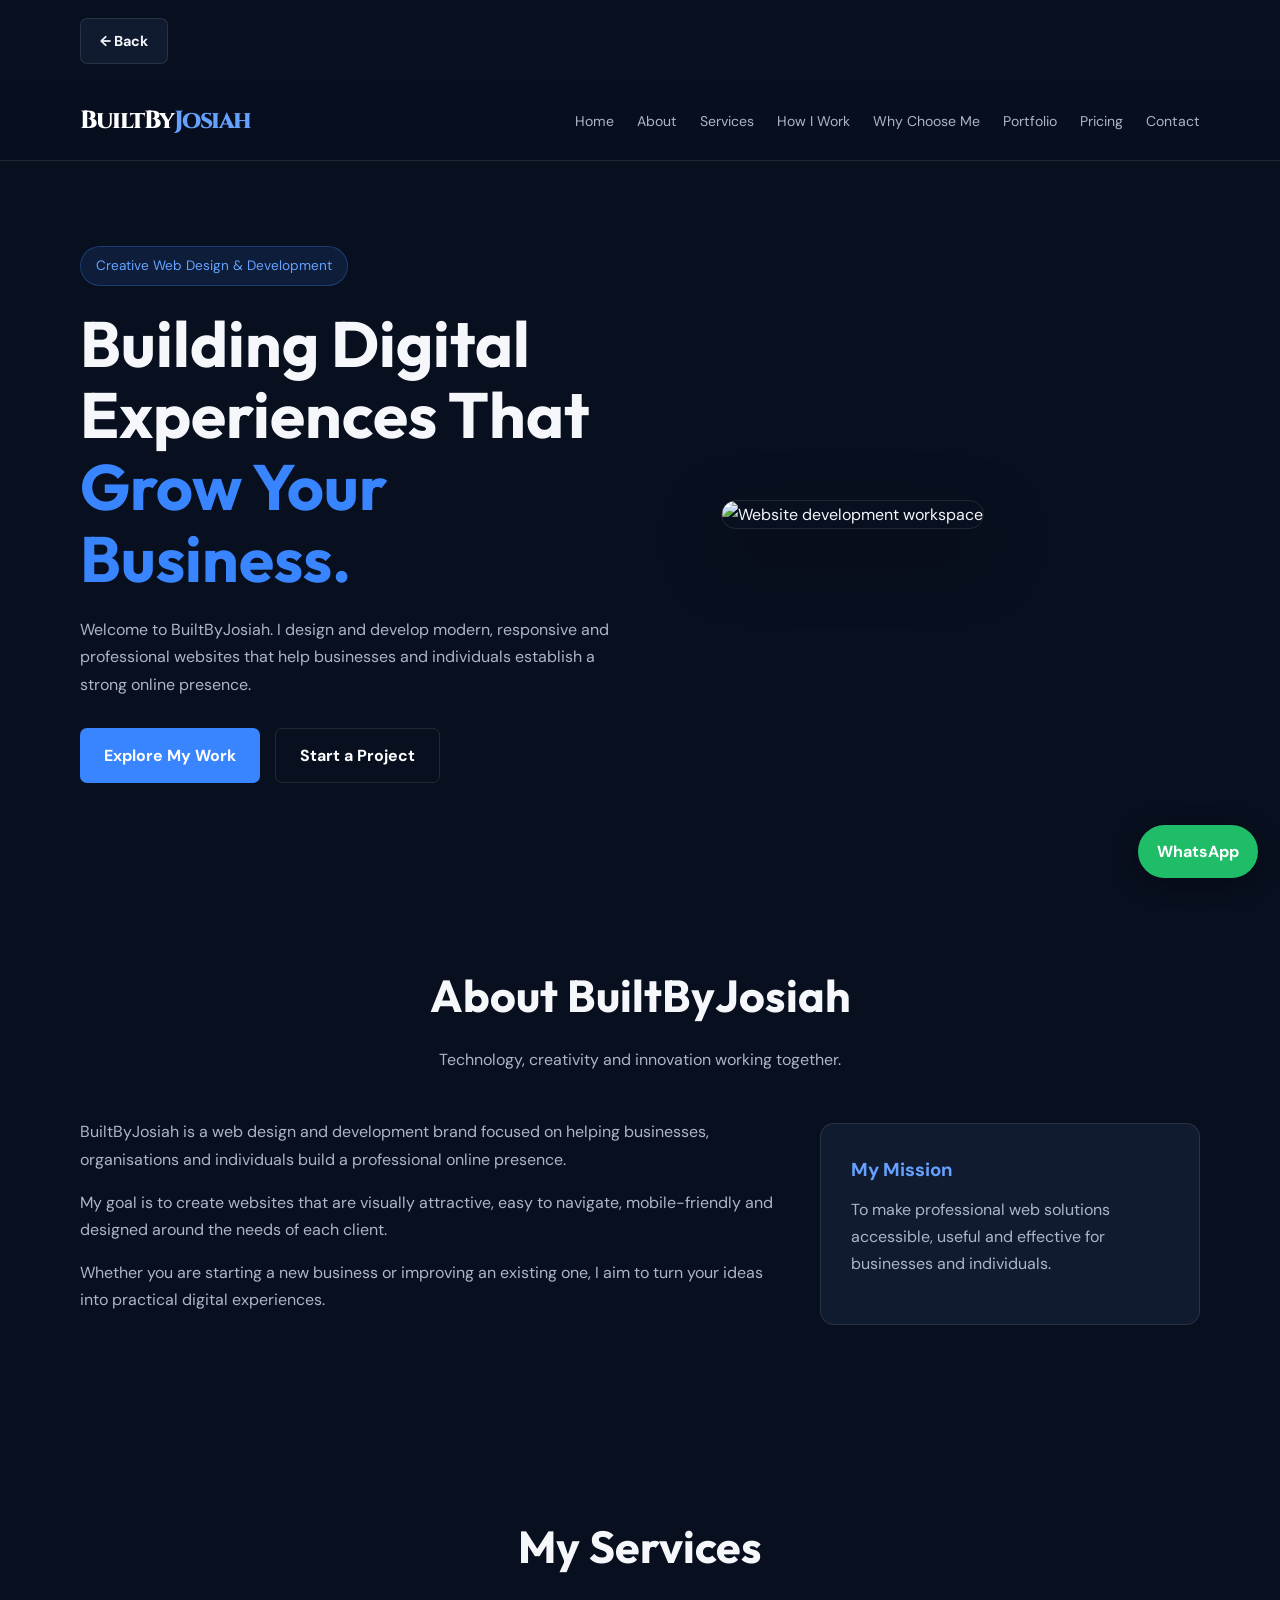
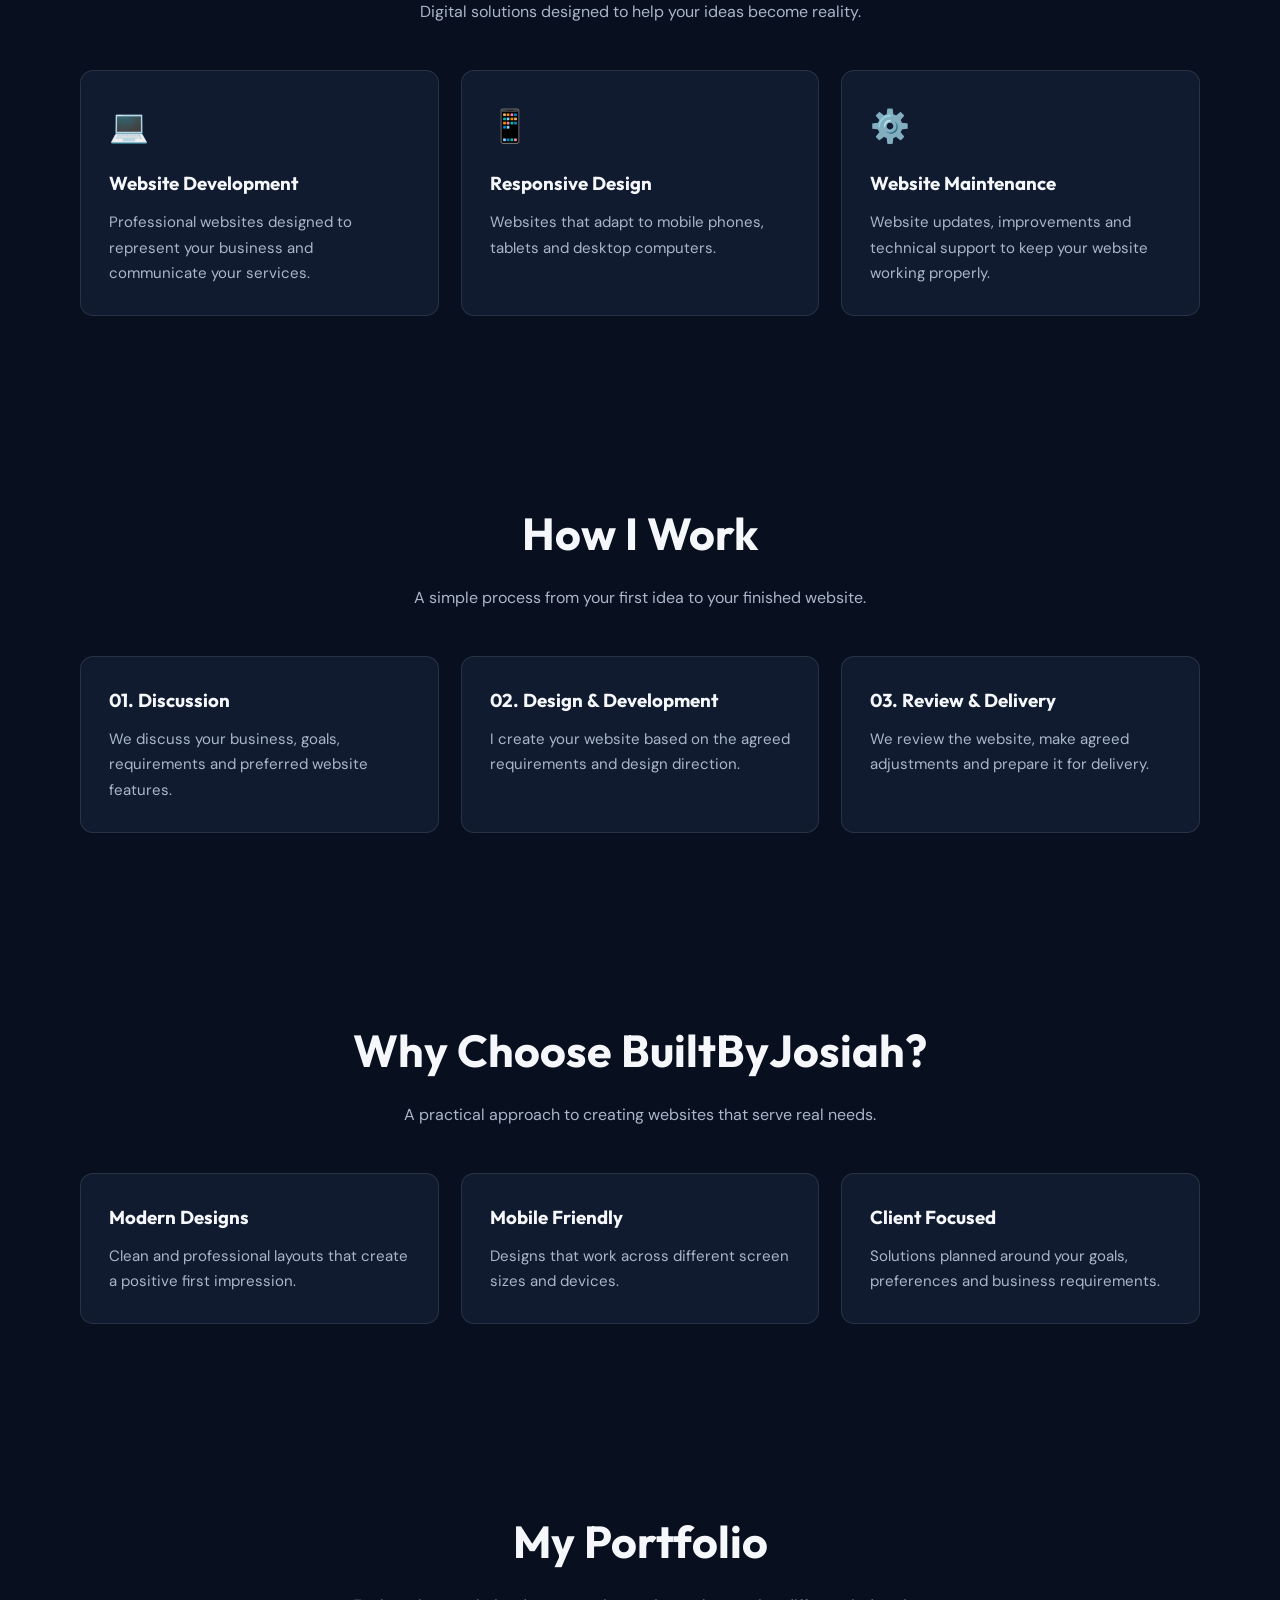
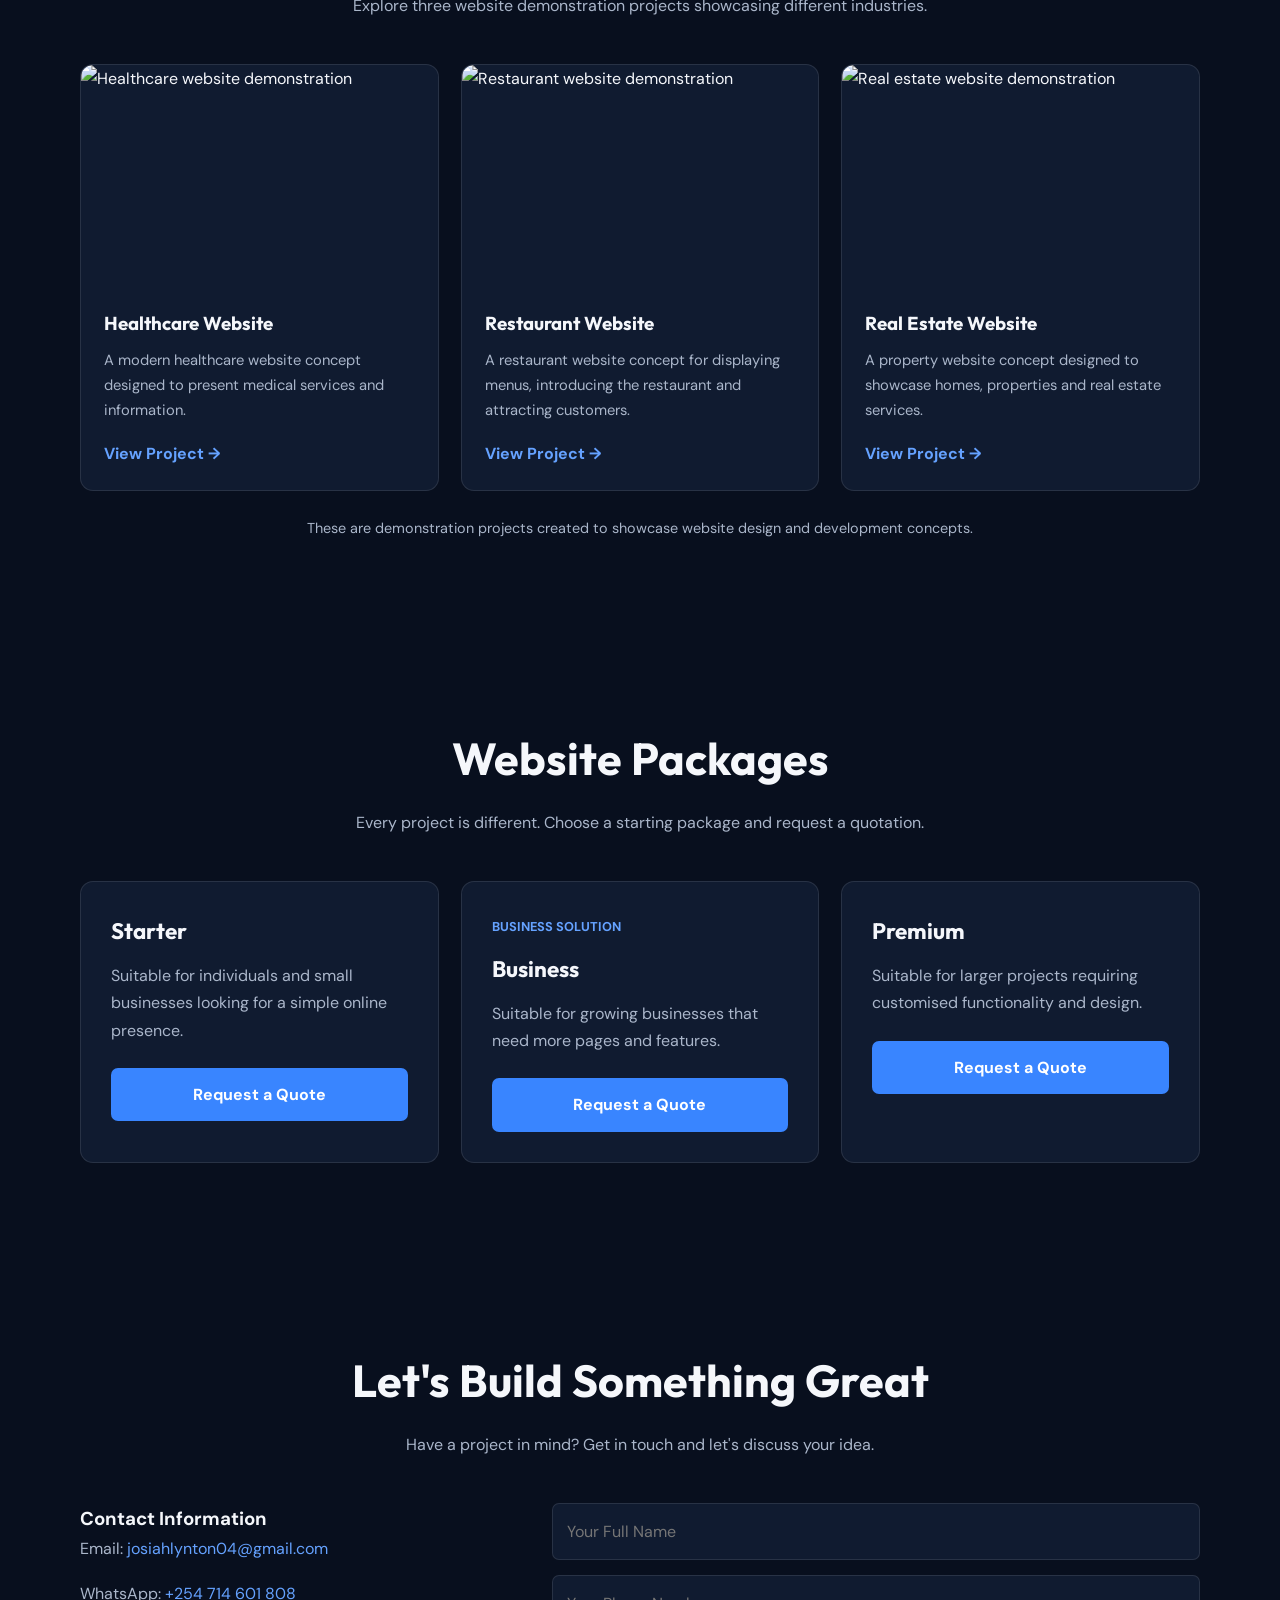
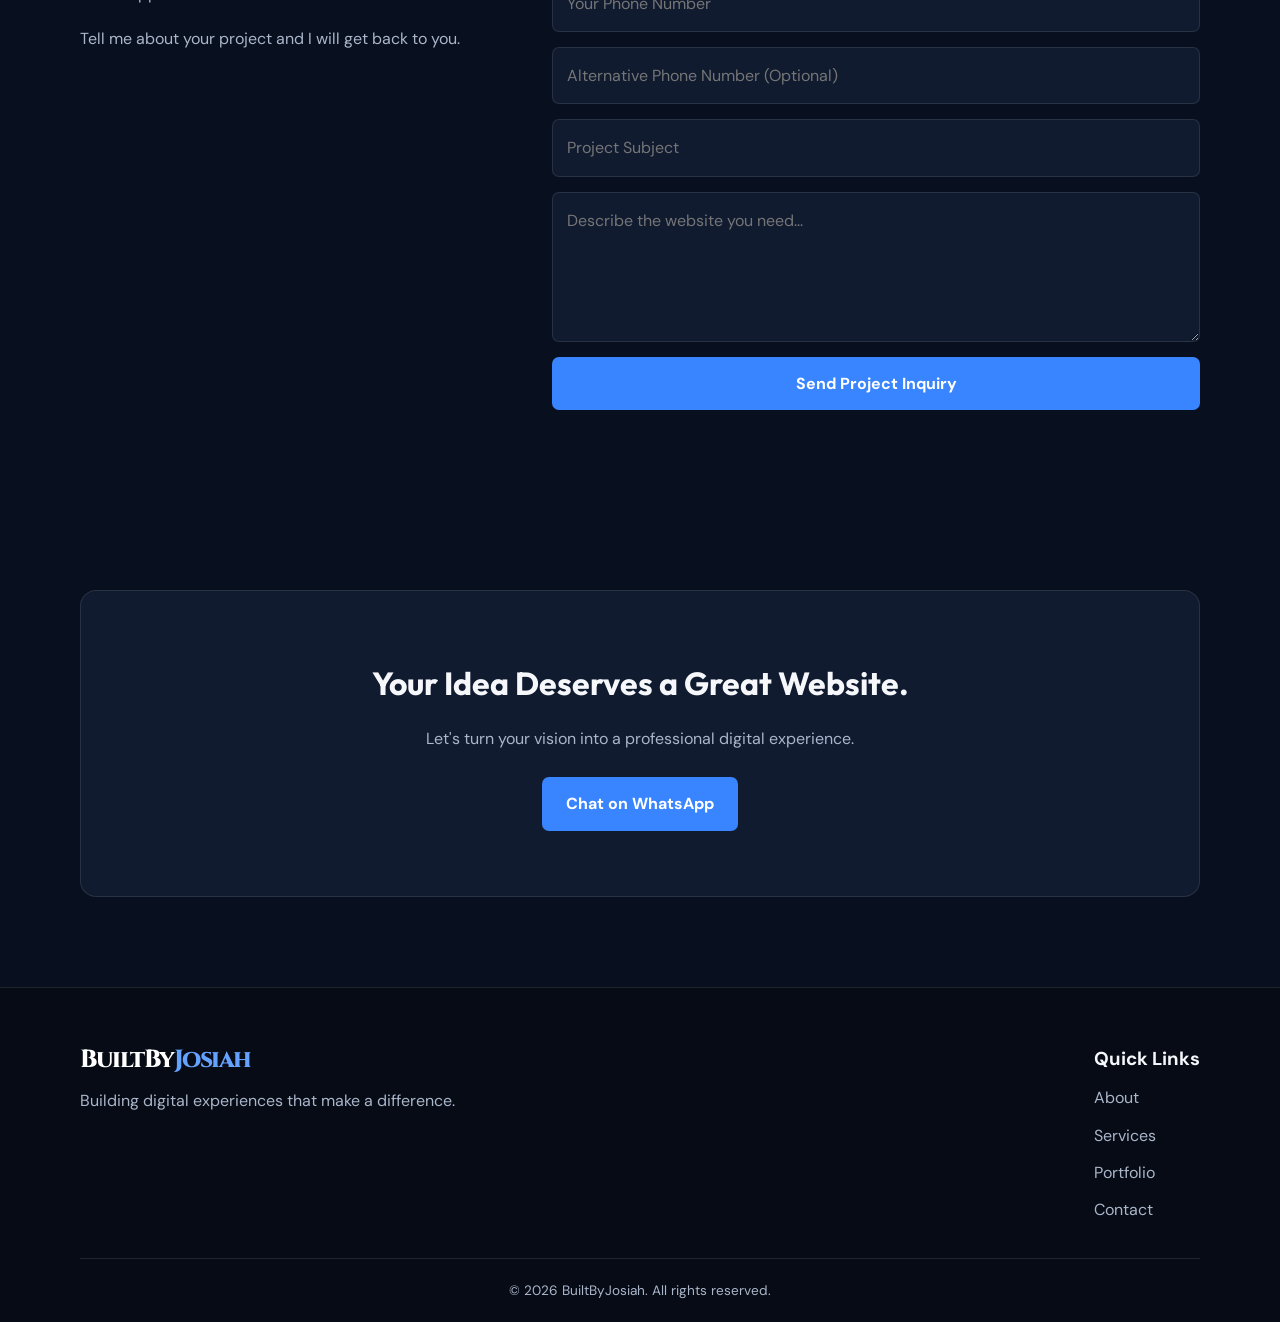
==== commit 187b757c: "Add Google site verification meta tag Added Google site verification meta tag for SEO." ====
--- a/index.html
+++ b/index.html
@@ -5,6 +5,8 @@
 <head>
     <meta charset="UTF-8">
     <meta name="viewport" content="width=device-width, initial-scale=1.0">
+
+    <meta name="google-site-verification" content="fc47Ef3QsRX5nLhynr62G6GnbeO0nzWPnfmDkxy6DEI" />
 
     <meta name="description"
         content="BuiltByJosiah provides professional website design and development services for businesses and individuals.">
@@ -32,8 +34,7 @@
                 BuiltBy<span>Josiah</span>
             </a>
 
-            <button class="menu-toggle" id="menu-toggle"
-                aria-label="Open navigation menu" aria-expanded="false">
+            <button class="menu-toggle" id="menu-toggle" aria-label="Open navigation menu" aria-expanded="false">
                 ☰
             </button>
 
@@ -88,8 +89,7 @@
                 </div>
 
                 <div class="hero-image">
-                    <img
-                        src="https://images.unsplash.com/photo-1460925895917-afdab827c52f?auto=format&fit=crop&w=1000&q=85"
+                    <img src="https://images.unsplash.com/photo-1460925895917-afdab827c52f?auto=format&fit=crop&w=1000&q=85"
                         alt="Website development workspace">
                 </div>
 
@@ -288,8 +288,7 @@
                     <article class="portfolio-card">
 
                         <div class="portfolio-image">
-                            <img
-                                src="https://images.unsplash.com/photo-1576091160399-112ba8d25d1d?auto=format&fit=crop&w=900&q=85"
+                            <img src="https://images.unsplash.com/photo-1576091160399-112ba8d25d1d?auto=format&fit=crop&w=900&q=85"
                                 alt="Healthcare website demonstration">
                         </div>
 
@@ -302,8 +301,7 @@
                                 and information.
                             </p>
 
-                            <a href="projects/healthcare.html"
-                                class="portfolio-link">
+                            <a href="projects/healthcare.html" class="portfolio-link">
                                 View Project →
                             </a>
                         </div>
@@ -314,8 +312,7 @@
                     <article class="portfolio-card">
 
                         <div class="portfolio-image">
-                            <img
-                                src="https://images.unsplash.com/photo-1517248135467-4c7edcad34c4?auto=format&fit=crop&w=900&q=85"
+                            <img src="https://images.unsplash.com/photo-1517248135467-4c7edcad34c4?auto=format&fit=crop&w=900&q=85"
                                 alt="Restaurant website demonstration">
                         </div>
 
@@ -328,8 +325,7 @@
                                 attracting customers.
                             </p>
 
-                            <a href="projects/restaurant.html"
-                                class="portfolio-link">
+                            <a href="projects/restaurant.html" class="portfolio-link">
                                 View Project →
                             </a>
                         </div>
@@ -340,8 +336,7 @@
                     <article class="portfolio-card">
 
                         <div class="portfolio-image">
-                            <img
-                                src="https://images.unsplash.com/photo-1600596542815-ffad4c1539a9?auto=format&fit=crop&w=900&q=85"
+                            <img src="https://images.unsplash.com/photo-1600596542815-ffad4c1539a9?auto=format&fit=crop&w=900&q=85"
                                 alt="Real estate website demonstration">
                         </div>
 
@@ -354,8 +349,7 @@
                                 real estate services.
                             </p>
 
-                            <a href="projects/real-estate.html"
-                                class="portfolio-link">
+                            <a href="projects/real-estate.html" class="portfolio-link">
                                 View Project →
                             </a>
                         </div>
@@ -458,8 +452,7 @@
 
                         <p>
                             WhatsApp:
-                            <a href="https://wa.me/254714601808"
-                                target="_blank" rel="noopener noreferrer">
+                            <a href="https://wa.me/254714601808" target="_blank" rel="noopener noreferrer">
                                 +254 714 601 808
                             </a>
                         </p>
@@ -471,12 +464,9 @@
 
                     </div>
 
-                    <form class="contact-form"
-                        action="https://formsubmit.co/josiahlynton04@gmail.com"
-                        method="POST">
-
-                        <input type="hidden" name="_subject"
-                            value="New Website Project Inquiry - BuiltByJosiah">
+                    <form class="contact-form" action="https://formsubmit.co/josiahlynton04@gmail.com" method="POST">
+
+                        <input type="hidden" name="_subject" value="New Website Project Inquiry - BuiltByJosiah">
 
                         <input type="hidden" name="_captcha" value="true">
 
@@ -485,20 +475,16 @@
                         <input type="hidden" name="_next"
                             value="https://josiahlynton.github.io/BuiltByJosiah/thank-you.html">
 
-                        <input type="text" name="Full Name"
-                            placeholder="Your Full Name" required>
-
-                        <input type="tel" name="Phone Number"
-                            placeholder="Your Phone Number" required>
+                        <input type="text" name="Full Name" placeholder="Your Full Name" required>
+
+                        <input type="tel" name="Phone Number" placeholder="Your Phone Number" required>
 
                         <input type="tel" name="Alternative Phone Number"
                             placeholder="Alternative Phone Number (Optional)">
 
-                        <input type="text" name="Project Subject"
-                            placeholder="Project Subject" required>
-
-                        <textarea name="Project Description"
-                            placeholder="Describe the website you need..."
+                        <input type="text" name="Project Subject" placeholder="Project Subject" required>
+
+                        <textarea name="Project Description" placeholder="Describe the website you need..."
                             required></textarea>
 
                         <button type="submit" class="primary-button">
@@ -524,8 +510,7 @@
                     </p>
 
                     <a href="https://wa.me/254714601808?text=Hello%20BuiltByJosiah%2C%20I%20am%20interested%20in%20your%20web%20development%20services."
-                        target="_blank" rel="noopener noreferrer"
-                        class="primary-button">
+                        target="_blank" rel="noopener noreferrer" class="primary-button">
                         Chat on WhatsApp
                     </a>
                 </div>
@@ -573,9 +558,7 @@
     </footer>
 
     <!-- FLOATING WHATSAPP BUTTON -->
-    <a class="whatsapp-float"
-        href="https://wa.me/254714601808"
-        target="_blank" rel="noopener noreferrer"
+    <a class="whatsapp-float" href="https://wa.me/254714601808" target="_blank" rel="noopener noreferrer"
         aria-label="Contact BuiltByJosiah on WhatsApp">
         WhatsApp
     </a>
--- a/style.css
+++ b/style.css
@@ -1,4 +1,5 @@
-@import url('https://fonts.googleapis.com/css2?family=DM+Sans:wght@400;500;600;700&family=Outfit:wght@400;500;600;700;800&display=swap');
+
+@import url('https://fonts.googleapis.com/css2?family=DM+Sans:wght@400;500;600;700&family=Outfit:wght@400;500;600;700;800&family=Cinzel:wght@600;700;800&display=swap');
 
 :root {
     --background: #080f1e;
@@ -45,6 +46,8 @@
     margin: auto;
 }
 
+/* HEADER */
+
 .site-header {
     position: sticky;
     top: 0;
@@ -62,15 +65,21 @@
     gap: 25px;
 }
 
+/* BUILTBYJOSIAH LOGO */
+
 .logo {
-    font-family: 'Outfit', sans-serif;
-    font-size: 1.6rem;
+    display: inline-block;
+    font-family: 'Cinzel', serif !important;
+    font-size: 1.55rem;
     font-weight: 800;
-    color: white;
+    letter-spacing: 1px;
+    color: #ffffff;
+    line-height: 1.4;
+    white-space: nowrap;
 }
 
 .logo span {
-    color: var(--primary);
+    color: var(--primary-light);
 }
 
 .navigation {
@@ -98,6 +107,8 @@
     cursor: pointer;
 }
 
+/* HERO SECTION */
+
 .hero {
     min-height: 650px;
     display: flex;
@@ -187,6 +198,8 @@
     box-shadow: 0 25px 70px rgba(0, 0, 0, 0.3);
 }
 
+/* GENERAL SECTIONS */
+
 .section {
     padding: 90px 0;
 }
@@ -208,6 +221,8 @@
 .portfolio-note {
     color: var(--muted);
 }
+
+/* ABOUT */
 
 .about-content {
     display: grid;
@@ -231,6 +246,8 @@
     color: var(--primary-light);
     margin-bottom: 10px;
 }
+
+/* SERVICES, PROCESS, WHY, PORTFOLIO AND PRICING */
 
 .services-grid,
 .process-grid,
@@ -269,6 +286,8 @@
     border-color: rgba(57, 133, 255, 0.6);
 }
 
+/* SERVICE CARDS */
+
 .service-icon {
     font-size: 2rem;
     margin-bottom: 15px;
@@ -288,6 +307,8 @@
     font-size: 0.94rem;
 }
 
+/* PORTFOLIO */
+
 .portfolio-image img {
     width: 100%;
     height: 220px;
@@ -325,6 +346,8 @@
     font-size: 0.9rem;
 }
 
+/* PRICING */
+
 .pricing-card {
     padding: 30px;
     position: relative;
@@ -352,6 +375,8 @@
     font-weight: 700;
     margin-bottom: 12px;
 }
+
+/* CONTACT */
 
 .contact-content {
     display: grid;
@@ -400,6 +425,8 @@
     cursor: pointer;
 }
 
+/* FINAL CALL TO ACTION */
+
 .final-cta {
     text-align: center;
     padding: 65px 20px;
@@ -419,6 +446,8 @@
     margin-bottom: 25px;
 }
 
+/* FOOTER */
+
 .site-footer {
     padding: 55px 0 20px;
     border-top: 1px solid var(--border);
@@ -445,6 +474,8 @@
     text-align: center;
     font-size: 0.85rem;
 }
+
+/* WHATSAPP FLOATING BUTTON */
 
 .whatsapp-float {
     position: fixed;
@@ -464,6 +495,58 @@
     transform: translateY(-4px);
 }
 
+/* BACK NAVIGATION BUTTONS */
+
+.back-navigation {
+    width: min(1120px, 90%);
+    margin: 18px auto;
+    display: flex;
+    align-items: center;
+    flex-wrap: wrap;
+    gap: 12px;
+    position: relative;
+    z-index: 10;
+}
+
+.back-button,
+.back-portfolio-button {
+    display: inline-flex;
+    align-items: center;
+    justify-content: center;
+    gap: 8px;
+    padding: 10px 19px;
+    border-radius: 7px;
+    font-size: 0.9rem;
+    font-weight: 700;
+    cursor: pointer;
+    transition: 0.3s ease;
+}
+
+.back-button {
+    background: var(--surface);
+    color: var(--text);
+    border: 1px solid var(--border);
+}
+
+.back-button:hover {
+    background: var(--surface-light);
+    border-color: var(--primary);
+    color: var(--primary-light);
+    transform: translateY(-2px);
+}
+
+.back-portfolio-button {
+    background: var(--primary);
+    color: #ffffff;
+    border: 1px solid var(--primary);
+}
+
+.back-portfolio-button:hover {
+    background: #246fe5;
+    border-color: #246fe5;
+    transform: translateY(-2px);
+}
+
 /* TABLETS */
 
 @media (max-width: 900px) {
@@ -493,6 +576,11 @@
 @media (max-width: 700px) {
     .navbar {
         min-height: 70px;
+    }
+
+    .logo {
+        font-size: 1.3rem;
+        letter-spacing: 0.5px;
     }
 
     .menu-toggle {
@@ -564,4 +652,18 @@
         bottom: 14px;
         padding: 11px 15px;
     }
-}+
+    /* MOBILE BACK BUTTONS */
+
+    .back-navigation {
+        width: 90%;
+        margin: 14px auto;
+        gap: 9px;
+    }
+
+    .back-button,
+    .back-portfolio-button {
+        padding: 9px 14px;
+        font-size: 0.85rem;
+    }
+}
